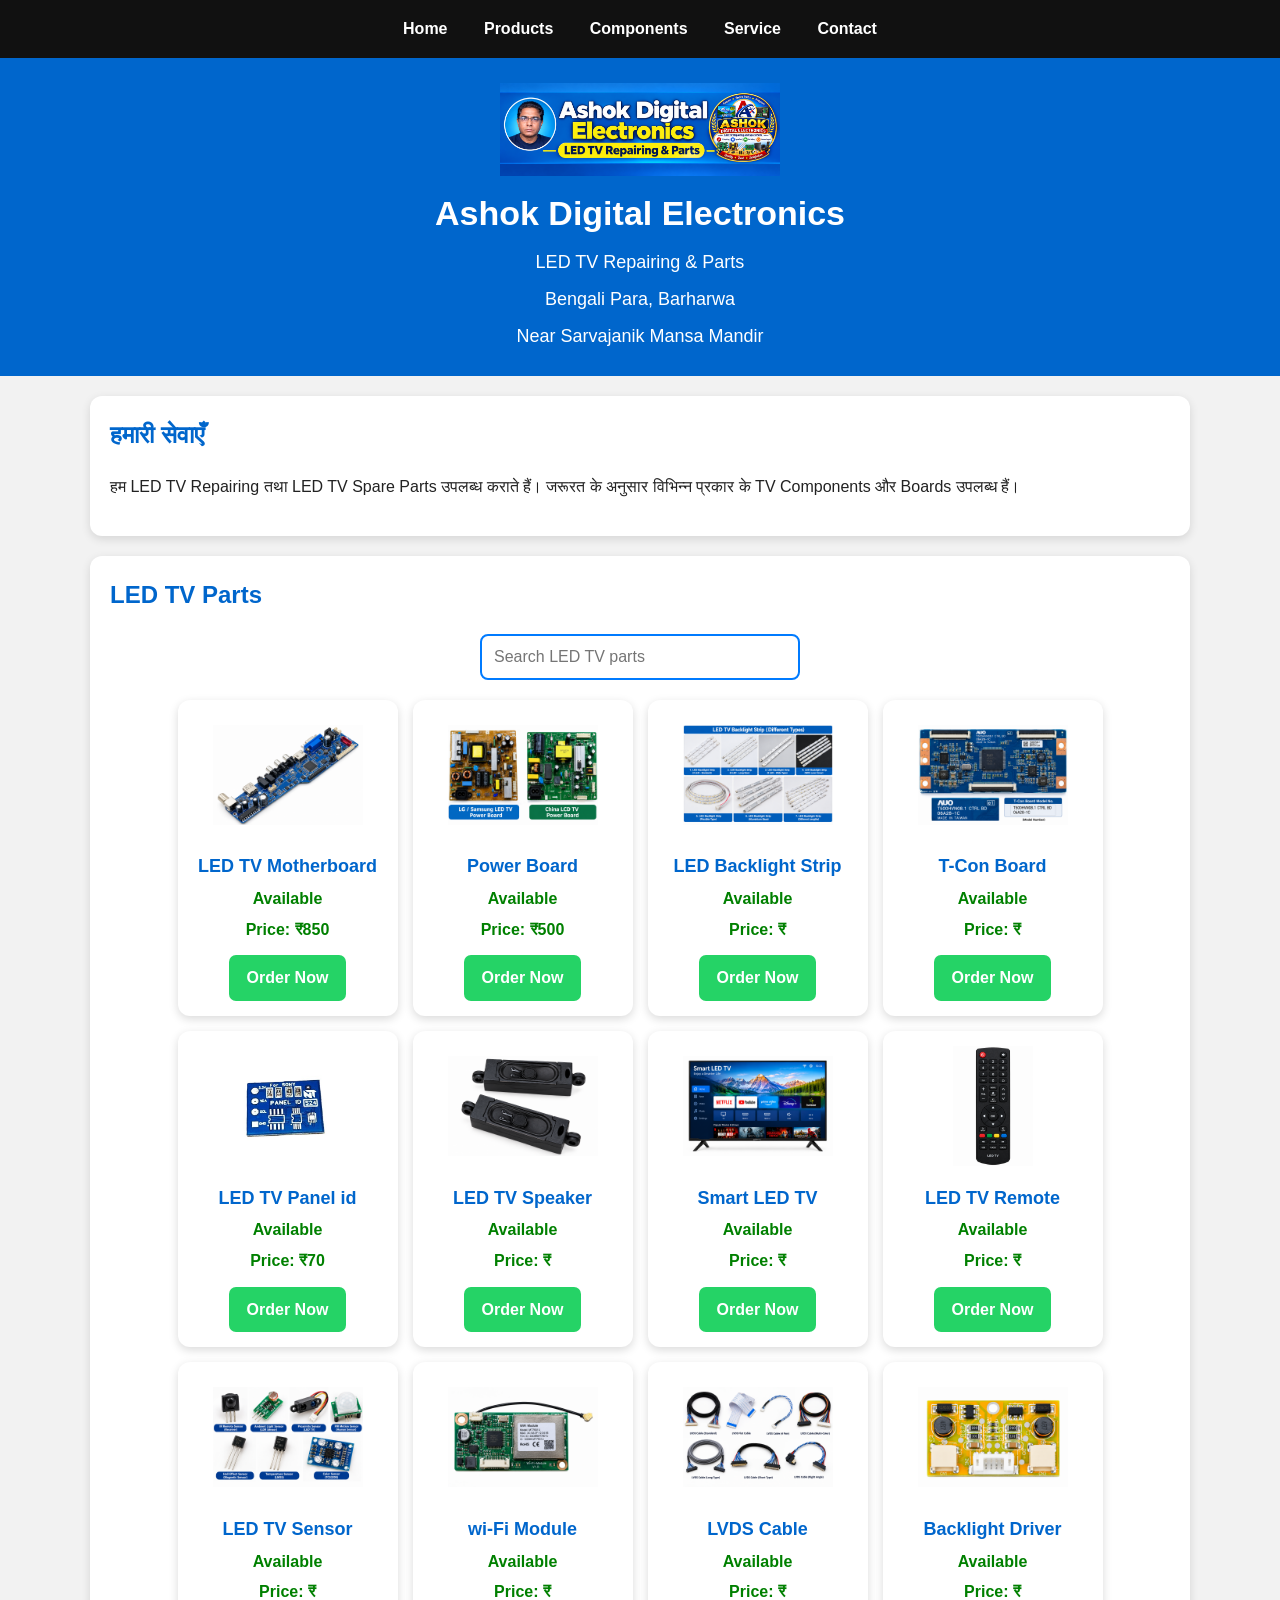
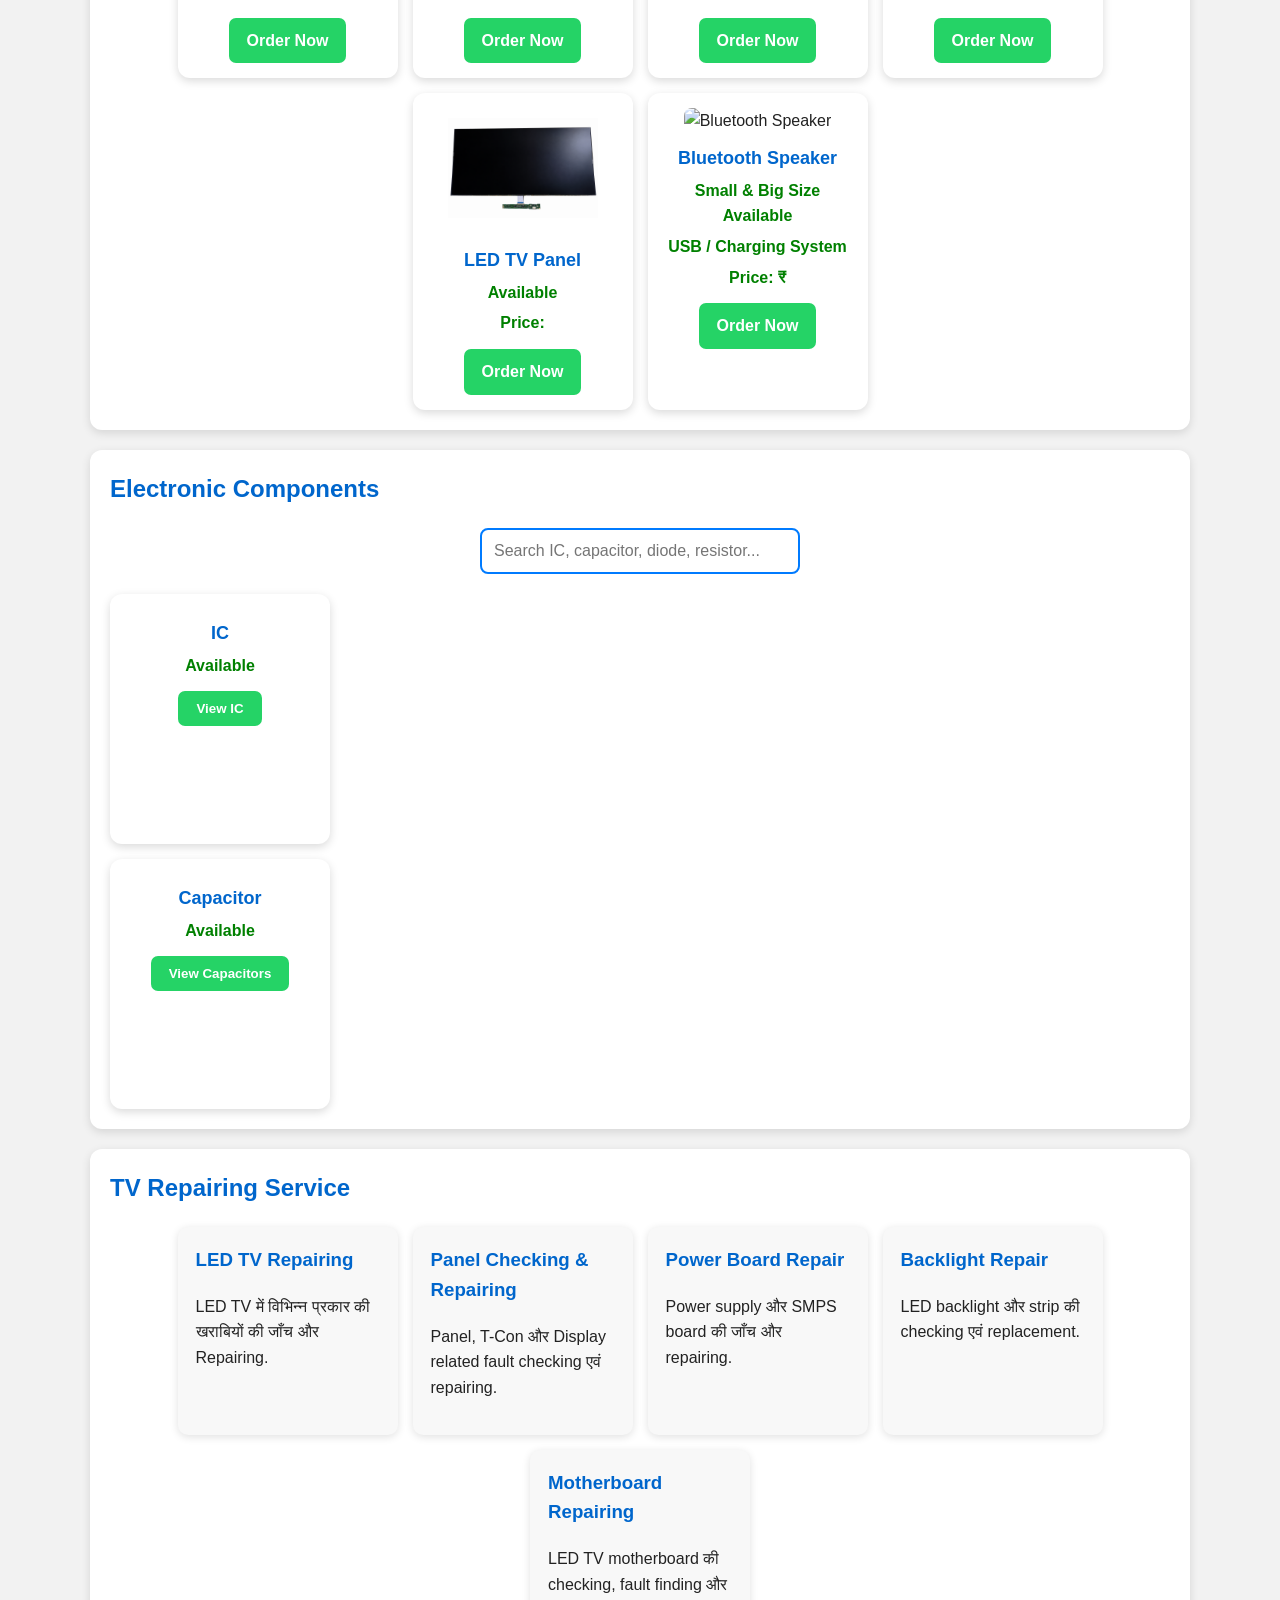
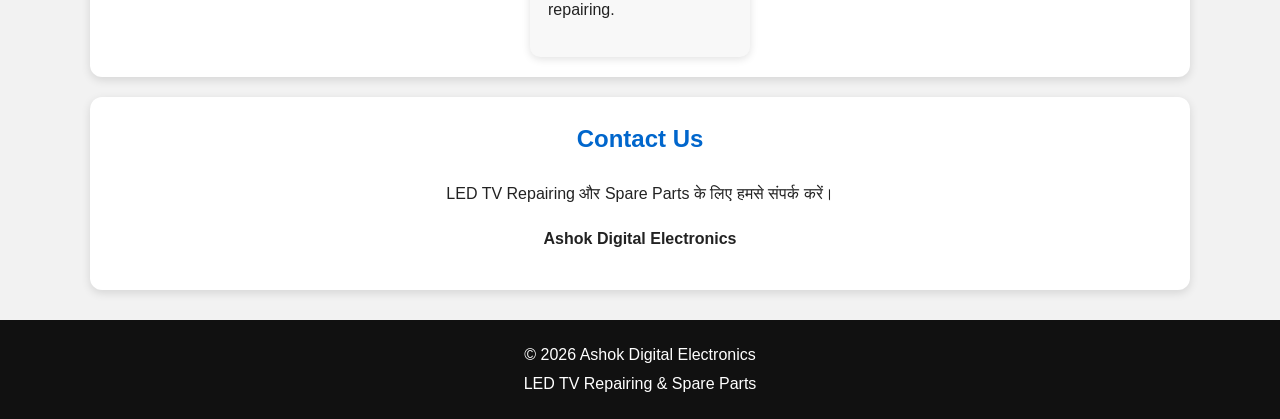
==== index.html @ 1f02cad1 "Update index.html" ====
<!DOCTYPE html>
<html lang="hi">
<head>
<meta charset="UTF-8">
<meta name="viewport" content="width=device-width, initial-scale=1.0">

<title>Ashok Digital Electronics – LED TV Repairing & Parts | Bengali Para, Barharwa</title>
<meta name="description" content="Ashok Digital Electronics – LED TV Repairing & Parts, Bengali Para, Barharwa, Near Sarvajanik Mansa Mandir. LED TV motherboard, power board, T-con board, LED panel, backlight and electronic components available.">
<meta name="robots" content="index, follow">
                                                             



  


<style>
* {
    box-sizing: border-box;
    scroll-behavior: smooth;
}

body {
    margin: 0;
    font-family: Arial, sans-serif;
    background: #f2f2f2;
    color: #222;
    line-height: 1.6;
}

/* TOP MENU */
.navbar {
    background: #111;
    padding: 12px 8px;
    text-align: center;
    position: sticky;
    top: 0;
    z-index: 1000;
}

.navbar a {
    display: inline-block;
    color: white;
    text-decoration: none;
    margin: 0 14px;
    padding: 4px 2px;
    font-size: 16px;
    font-weight: bold;
}

.navbar a:hover,
.navbar a:focus {
    color: #00e5ff;
}

/* HEADER */
.header {
    background: #0066cc;
    color: white;
    padding: 25px 15px;
    text-align: center;
}

.logo {
    width: 280px;
    max-width: 280%;
    height: auto;
    display: block;
    margin: 0 auto 10px;
}

.header h1 {
    margin: 0;
    font-size: 34px;
}

.header p {
    margin: 8px 0 0;
    font-size: 18px;
}

/* MAIN BOX */
.box {
    background: white;
    margin: 20px auto;
    padding: 20px;
    width: 94%;
    max-width: 1100px;
    border-radius: 12px;
    box-shadow: 0 3px 10px rgba(0,0,0,0.12);
}

.box h2 {
    color: #0066cc;
    margin-top: 0;
}

/* SEARCH */
.search-box {
    display: block;
    width: 320px;
    max-width: 100%;
    margin: 10px auto 20px;
    padding: 12px;
    font-size: 16px;
    border: 2px solid #007bff;
    border-radius: 8px;
    outline: none;
}

.search-box:focus {
    border-color: #00aaff;
    box-shadow: 0 0 5px rgba(0,123,255,0.25);
}

/* PRODUCT AREA */
.products {
    display: flex;
    flex-wrap: wrap;
    justify-content: center;
    align-items: stretch;
    gap: 15px;
    margin-top: 20px;
}

/* PRODUCT CARD */
.product-card {
    background: white;
    width: 220px;
    min-height: 250px;
    padding: 15px;
    border-radius: 12px;
    text-align: center;
    box-shadow: 0 3px 10px rgba(0,0,0,0.15);
    transition: transform 0.2s ease, box-shadow 0.2s ease;
}

.product-card:hover {
    transform: translateY(-5px);
    box-shadow: 0 6px 15px rgba(0,0,0,0.22);
}

.product-card img {
    width: 150px;
    height: 120px;
    max-width: 100%;
    object-fit: contain;
    border-radius: 8px;
}

.product-card h3 {
    font-size: 18px;
    margin: 10px 0 5px;
    color: #0066cc;
}

.product-card p {
    margin: 5px;
    color: green;
    font-weight: bold;
}

/* ORDER BUTTON */
.order-btn {
    display: inline-block;
    background: #25D366;
    color: white;
    text-decoration: none;
    padding: 10px 18px;
    border-radius: 7px;
    margin-top: 8px;
    font-weight: bold;
    border: none;
    cursor: pointer;
}

.order-btn:hover,
.order-btn:focus {
    background: #128C7E;
}

/* SERVICES */
.services {
    display: flex;
    flex-wrap: wrap;
    justify-content: center;
    align-items: stretch;
    gap: 15px;
}

.service-card {
    width: 220px;
    padding: 18px;
    background: #f8f8f8;
    border-radius: 10px;
    box-shadow: 0 2px 8px rgba(0,0,0,0.12);
}

.service-card h3 {
    color: #0066cc;
    margin-top: 0;
}

/* CONTACT */
.contact {
    text-align: center;
    line-height: 1.8;
}

.contact h2 {
    color: #0066cc;
}

/* FOOTER */
.footer {
    background: #111;
    color: white;
    text-align: center;
    padding: 18px;
    margin-top: 30px;
}

.footer p {
    margin: 4px 0;
}

/* MOBILE */
@media (max-width: 600px) {
    .navbar {
        padding: 10px 4px;
    }

    .navbar a {
        margin: 0 6px;
        font-size: 14px;
    }

    .header {
        padding: 22px 12px;
    }

    .logo {
        width: 100px;
    }

    .header h1 {
        font-size: 27px;
    }

    .header p {
        font-size: 16px;
    }

    .box {
        width: 94%;
        padding: 16px;
        margin: 15px auto;
    }

    .product-card,
    .service-card {
        width: 100%;
        max-width: 300px;
    }

    .search-box {
        width: 100%;
        font-size: 16px;
    }
}
  /* आपका पुराना CSS */
...

/* ORDER FORM */
#order-form {
    max-width: 500px;
    margin: 30px auto;
    padding: 25px;
    background: #ffffff;
    border-radius: 15px;
    box-shadow: 0 4px 15px rgba(0,0,0,0.15);
    box-sizing: border-box;
}

#order-form h2 {
    text-align: center;
    margin-bottom: 20px;
    color: #1677d2;
}

#order-form label {
    display: block;
    margin-top: 12px;
    margin-bottom: 5px;
    font-weight: bold;
}

#order-form input,
#order-form textarea {
    width: 100%;
    padding: 11px;
    border: 1px solid #ccc;
    border-radius: 7px;
    box-sizing: border-box;
    font-size: 15px;
}

#order-form textarea {
    min-height: 90px;
    resize: vertical;
}

#order-form button {
    padding: 11px 18px;
    margin-top: 18px;
    border: none;
    border-radius: 7px;
    cursor: pointer;
    font-size: 15px;
}

#order-form button:first-of-type {
    background: #25D366;
    color: white;
}

#order-form button:last-of-type {
    background: #ddd;
    color: #222;
    margin-left: 8px;
}


</style>
</head>

<body>

<!-- MENU -->
<nav class="navbar" aria-label="Main navigation">
    <a href="#home">Home</a>
    <a href="#products">Products</a>
    <a href="#components">Components</a>
    <a href="#service">Service</a>
    <a href="#contact">Contact</a>
</nav>

<!-- HEADER -->
<header class="header" id="home">
    <img class="logo" src="header-logo.jpg" alt="Ashok Digital Electronics Logo" width="120" height="120">
    <h1>Ashok Digital Electronics</h1>
<p>LED TV Repairing & Parts</p>
<p>Bengali Para, Barharwa</p>
<p>Near Sarvajanik Mansa Mandir</p>

    
</header>

<!-- INTRODUCTION -->
<section class="box">
    <h2>हमारी सेवाएँ</h2>
    <p>
        हम LED TV Repairing तथा LED TV Spare Parts उपलब्ध कराते हैं।
        जरूरत के अनुसार विभिन्न प्रकार के TV Components और Boards उपलब्ध हैं।
    </p>
</section>

<!-- PRODUCTS -->
<section class="box" id="products">
    <h2>LED TV Parts</h2>

    <input
        type="search"
        id="product-search"
        class="search-box"
        placeholder="Search LED TV parts"
        aria-label="Search LED TV parts"
        oninput="searchProducts()"
    >

    <div class="products">

        <div class="product-card">
            <a href="motherboard.jpg" target="_blank">
<img src="motherboard.jpg" alt="LED TV Motherboard" loading="lazy" width="150" height="120">
</a>
            <h3>LED TV Motherboard</h3>
            <p>Available</p>
            <p>Price: ₹850</p>
            <a class="order-btn" href="https://wa.me/7739778039" onclick="return orderProduct('LED TV Motherboard')">Order Now</a>
        </div>

        <div class="product-card">
            <a href="Power Board.jpg" target="_blank">
            <img src="Power Board.jpg" alt="Power Board" loading="lazy" width="150" height="120">
                </a>
            <h3>Power Board</h3>
            <p>Available</p>
            <p>Price: ₹500</p>
            <a class="order-btn" href="https://wa.me/7739778039" onclick="return orderProduct('Power Board')">Order Now</a>
        </div>

       <div class="product-card">
    <img src="Backlight strip.jpg"
         alt="LED Backlight Strip"
         loading="lazy"
         width="150"
         height="120"
         class="product-image"
         onclick="openImage(this.src)">

    <h3>LED Backlight Strip</h3>
    <p>Available</p>
    <p>Price: ₹</p>
    <a class="order-btn" href="https://wa.me/7739778039" onclick="return orderProduct('LED Backlight Strip')">Order Now</a>
</div>

        <div class="product-card">
            <a href="T-Con board.jpg" target="_blank">
            <img src="T-Con board.jpg" alt="T-Con Board" loading="lazy" width="150" height="120">
                </a>
            <h3>T-Con Board</h3>
            <p>Available</p>
            <p>Price: ₹</p>
            <a class="order-btn" href="https://wa.me/7739778039" onclick="return orderProduct('T-Con Board')">Order Now</a>
        </div>

        <div class="product-card">
            <a href="panel id.jpg" target="_blank">
<img src="panel id.jpg" alt="LED TV Panel id" loading="lazy" width="150" height="120">
</a>
            <h3>LED TV Panel id</h3>
            <p>Available</p>
            <p>Price: ₹70</p>
            <a class="order-btn" href="https://wa.me/7739778039" onclick="return orderProduct('LED TV Panel id')">Order Now</a>
        </div>
        <div class="product-card">
            <img src="led tv speaker.png" alt="LED TV Speaker" loading="lazy" width="150" height="120" onclick="openImage(this.src)" style="cursor:pointer;">
            <h3>LED TV Speaker</h3>
            <p>Available</p>
            <p>Price: ₹</p>
            <a class="order-btn" href="https://wa.me/7739778039" onclick="return orderProduct('LED TV Speaker')">Order Now</a>
        </div>
           <!-- Speaker box खत्म -->

        <div class="product-card">
            <img src="smart led tv.jpg"
                 alt="Smart LED TV"
                 loading="lazy"
                 width="150"
                 height="120"
                 onclick="openImage(this.src)"
                 style="cursor:pointer;">

            <h3>Smart LED TV</h3>
            <p>Available</p>
            <p>Price: ₹</p>
            <a class="order-btn"
               href="https://wa.me/7739778039"
               onclick="return orderProduct('Smart LED TV')">Order Now</a>
        </div>
        <div class="product-card">
            <img src="remote.jpg" onclick="openImage(this.src)">
            <h3>LED TV Remote</h3>
            <p>Available</p>
            <p>Price: ₹</p>
            <a class="order-btn" href="https://wa.me/7739778039" onclick="return orderProduct('LED TV Remote')">Order Now</a>
        </div>

        <div class="product-card">
            <img src="LED TV Sensor.jpg" onclick="openImage(this.src)">
            <h3>LED TV Sensor</h3>
            <p>Available</p>
            <p>Price: ₹</p>
            <a class="order-btn" href="https://wa.me/7739778039" onclick="return orderProduct('LED TV Sensor')">Order Now</a>
        </div>

        <div class="product-card">
            <a href="wi-fi module.jpg" target="_blank">
            <img src="wi-fi module.jpg" alt="Wi-Fi Module" loading="lazy" width="150" height="120">
                </a>
            <h3>wi-Fi Module</h3>
            <p>Available</p>
            <p>Price: ₹</p>
            <a class="order-btn" href="https://wa.me/7739778039" onclick="return orderProduct('Wi-Fi Module')">Order Now</a>
        </div>

        <div class="product-card">
            <img src="LVDS Kable.jpg" onclick="openImage(this.src)">
            <h3>LVDS Cable</h3>
            <p>Available</p>
            <p>Price: ₹</p>
            <a class="order-btn" href="https://wa.me/7739778039" onclick="return orderProduct('LVDS Cable')">Order Now</a>
        </div>
        <div class="product-card">
            <img src="backlight driver.jpg" onclick="openImage(this.src)">
            <h3>Backlight Driver</h3>
            <p>Available</p>
            <p>Price: ₹</p>
            <a class="order-btn" href="https://wa.me/7739778039" onclick="return orderProduct('Backlight Driver')">Order Now</a>
        </div>
        <!-- LED TV Panel -->
<div class="product-card">
  <a href="panel.jpg" target="_blank">
    <img src="LED TV Panel.jpg" onclick="openImage(this.src)">
  </a>

  <h3>LED TV Panel</h3>
  <p>Available</p>
  <p>Price: </p>

  <a class="order-btn"
   href="https://wa.me/7739778039"
   onclick="return orderProduct('LED TV Panel')">
    Order Now
</a>   
</div>
      
<!-- Bluetooth Speaker -->
<div class="product-card">
    <img src="bluetooth speaker.jpg"
         alt="Bluetooth Speaker"
         loading="lazy"
         width="150"
         height="120">

    <h3>Bluetooth Speaker</h3>
    <p>Small & Big Size Available</p>
    <p>USB / Charging System</p>
    <p>Price: ₹</p>

    <a class="order-btn"
       href="https://wa.me/7739778039"
       onclick="return orderProduct('Bluetooth Speaker')">
        Order Now
    </a>
</div>


    </div>
</section>

<!-- COMPONENTS -->
<section class="box" id="components">
    <h2>Electronic Components</h2>

    <input
        type="search"
        id="component-search"
        class="search-box"
        placeholder="Search IC, capacitor, diode, resistor..."
        aria-label="Search electronic components"
        oninput="searchComponents()"
    >

<!-- IC COMPONENT -->
<div class="component-products">

    <div class="product-card component-card">
        <h3>IC</h3>
        <p>Available</p>
        <button class="order-btn" type="button" onclick="showICs()">
            View IC
        </button>
    </div>

</div>


<!-- IC PRODUCTS -->
<div id="ic-products" class="products" style="display:none;">

    <div class="product-card">
        <img src="ic1.jpg" alt="IC 1">
        <h3>IC 1</h3>
        <p>Available</p>
        <p>Price ₹ --</p>
        <a class="order-btn"
           href="https://wa.me/7739778039"
           onclick="return orderProduct('IC 1')">
           Order Now
        </a>
    </div>

    <div class="product-card">
        <img src="ic2.jpg" alt="IC 2">
        <h3>IC 2</h3>
        <p>Available</p>
        <p>Price ₹ --</p>
        <a class="order-btn"
           href="https://wa.me/7739778039"
           onclick="return orderProduct('IC 2')">
           Order Now
        </a>
    </div>

    <div class="product-card">
        <img src="ic3.jpg" alt="IC 3">
        <h3>IC 3</h3>
        <p>Available</p>
        <p>Price ₹ --</p>
        <a class="order-btn"
           href="https://wa.me/7739778039"
           onclick="return orderProduct('IC 3')">
           Order Now
        </a>
    </div>

    <div class="product-card">
        <img src="ic4.jpg" alt="IC 4">
        <h3>IC 4</h3>
        <p>Available</p>
        <p>Price ₹ --</p>
        <a class="order-btn"
           href="https://wa.me/7739778039"
           onclick="return orderProduct('IC 4')">
           Order Now
        </a>
    </div>

    <div class="product-card">
        <img src="ic5.jpg" alt="IC 5">
        <h3>IC 5</h3>
        <p>Available</p>
        <p>Price ₹ --</p>
        <a class="order-btn"
           href="https://wa.me/7739778039"
           onclick="return orderProduct('IC 5')">
           Order Now
        </a>
    </div>

    <div class="product-card">
        <img src="ic6.jpg" alt="IC 6">
        <h3>IC 6</h3>
        <p>Available</p>
        <p>Price ₹ --</p>
        <a class="order-btn"
           href="https://wa.me/7739778039"
           onclick="return orderProduct('IC 6')">
           Order Now
        </a>
    </div>

    <div class="product-card">
        <img src="ic7.jpg" alt="IC 7">
        <h3>IC 7</h3>
        <p>Available</p>
        <p>Price ₹ --</p>
        <a class="order-btn"
           href="https://wa.me/7739778039"
           onclick="return orderProduct('IC 7')">
           Order Now
        </a>
    </div>

    <div class="product-card">
        <img src="ic8.jpg" alt="IC 8">
        <h3>IC 8</h3>
        <p>Available</p>
        <p>Price ₹ --</p>
        <a class="order-btn"
           href="https://wa.me/7739778039"
           onclick="return orderProduct('IC 8')">
           Order Now
        </a>
    </div>

    <div class="product-card">
        <img src="ic9.jpg" alt="IC 9">
        <h3>IC 9</h3>
        <p>Available</p>
        <p>Price ₹ --</p>
        <a class="order-btn"
           href="https://wa.me/7739778039"
           onclick="return orderProduct('IC 9')">
           Order Now
        </a>
    </div>

    <div class="product-card">
        <img src="ic10.jpg" alt="IC 10">
        <h3>IC 10</h3>
        <p>Available</p>
        <p>Price ₹ --</p>
        <a class="order-btn"
           href="https://wa.me/7739778039"
           onclick="return orderProduct('IC 10')">
           Order Now
        </a>
    </div>

    <div class="product-card">
        <img src="ic11.jpg" alt="IC 11">
        <h3>IC 11</h3>
        <p>Available</p>
        <p>Price ₹ --</p>
        <a class="order-btn"
           href="https://wa.me/7739778039"
           onclick="return orderProduct('IC 11')">
           Order Now
        </a>
    </div>

    <div class="product-card">
        <img src="ic12.jpg" alt="IC 12">
        <h3>IC 12</h3>
        <p>Available</p>
        <p>Price ₹ --</p>
        <a class="order-btn"
           href="https://wa.me/7739778039"
           onclick="return orderProduct('IC 12')">
           Order Now
        </a>
    </div>

</div>


<script>
function showICs() {
    var icProducts = document.getElementById("ic-products");

    if (icProducts.style.display === "none") {
        icProducts.style.display = "grid";
    } else {
        icProducts.style.display = "none";
    }
}
</script>

<!-- CAPACITOR COMPONENT -->
<div class="component-products" style="margin-top: 15px;">


    <div class="product-card component-card">
        <h3>Capacitor</h3>
        <p>Available</p>
        <button class="order-btn" type="button" onclick="showCapacitors()">
            View Capacitors
        </button>
    </div>

</div>


<!-- CAPACITOR PRODUCTS -->
<div id="capacitor-products" class="products" style="display:none;">

    <div class="product-card">
        <img src="capacitor1.jpg" alt="Capacitor 1">
        <h3>Capacitor 1</h3>
        <p>Available</p>
        <p>Price ₹ --</p>
        <a class="order-btn"
           href="https://wa.me/7739778039"
           onclick="return orderProduct('Capacitor 1')">
           Order Now
        </a>
    </div>

    <div class="product-card">
        <img src="capacitor2.jpg" alt="Capacitor 2">
        <h3>Capacitor 2</h3>
        <p>Available</p>
        <p>Price ₹ --</p>
        <a class="order-btn"
           href="https://wa.me/7739778039"
           onclick="return orderProduct('Capacitor 2')">
           Order Now
        </a>
    </div>

    <div class="product-card">
        <img src="capacitor3.jpg" alt="Capacitor 3">
        <h3>Capacitor 3</h3>
        <p>Available</p>
        <p>Price ₹ --</p>
        <a class="order-btn"
           href="https://wa.me/7739778039"
           onclick="return orderProduct('Capacitor 3')">
           Order Now
        </a>
    </div>

    <div class="product-card">
        <img src="capacitor4.jpg" alt="Capacitor 4">
        <h3>Capacitor 4</h3>
        <p>Available</p>
        <p>Price ₹ --</p>
        <a class="order-btn"
           href="https://wa.me/7739778039"
           onclick="return orderProduct('Capacitor 4')">
           Order Now
        </a>
    </div>

    <div class="product-card">
        <img src="capacitor5.jpg" alt="Capacitor 5">
        <h3>Capacitor 5</h3>
        <p>Available</p>
        <p>Price ₹ --</p>
        <a class="order-btn"
           href="https://wa.me/7739778039"
           onclick="return orderProduct('Capacitor 5')">
           Order Now
        </a>
    </div>

    <div class="product-card">
        <img src="capacitor6.jpg" alt="Capacitor 6">
        <h3>Capacitor 6</h3>
        <p>Available</p>
        <p>Price ₹ --</p>
        <a class="order-btn"
           href="https://wa.me/7739778039"
           onclick="return orderProduct('Capacitor 6')">
           Order Now
        </a>
    </div>

    <div class="product-card">
        <img src="capacitor7.jpg" alt="Capacitor 7">
        <h3>Capacitor 7</h3>
        <p>Available</p>
        <p>Price ₹ --</p>
        <a class="order-btn"
           href="https://wa.me/7739778039"
           onclick="return orderProduct('Capacitor 7')">
           Order Now
        </a>
    </div>

</div>


<script>
function showCapacitors() {
    var capacitorProducts = document.getElementById("capacitor-products");

    if (capacitorProducts.style.display === "none") {
        capacitorProducts.style.display = "grid";
    } else {
        capacitorProducts.style.display = "none";
    }
}
</script>
   

       

        

    </div>
</section>

<!-- SERVICE -->
<section class="box" id="service">
    <h2>TV Repairing Service</h2>

    <div class="services">

        <div class="service-card">
            <h3>LED TV Repairing</h3>
            <p>LED TV में विभिन्न प्रकार की खराबियों की जाँच और Repairing.</p>
        </div>

        <div class="service-card">
    <h3>Panel Checking & Repairing</h3>
    <p>Panel, T-Con और Display related fault checking एवं repairing.</p>
</div>
            
            
        

        <div class="service-card">
            <h3>Power Board Repair</h3>
            <p>Power supply और SMPS board की जाँच और repairing.</p>
        </div>

        <div class="service-card">
            <h3>Backlight Repair</h3>
            <p>LED backlight और strip की checking एवं replacement.</p>
        </div>
        <div class="service-card">
            <h3>Motherboard Repairing</h3>
            <p>LED TV motherboard की checking, fault finding और repairing.</p>
        </div>
    </div>
</section>

<!-- CONTACT -->
<section class="box contact" id="contact">
    <h2>Contact Us</h2>

    <p>
        LED TV Repairing और Spare Parts के लिए हमसे संपर्क करें।
    </p>

    <p>
        <b>Ashok Digital Electronics</b>
    </p>
</section>

<!-- FOOTER -->
<footer class="footer">
    <p>© 2026 Ashok Digital Electronics</p>
    <p>LED TV Repairing &amp; Spare Parts</p>
</footer>

<script>
/* PRODUCT SEARCH */
function searchProducts() {
    const input = document.getElementById("product-search").value.trim().toLowerCase();
    const products = document.querySelectorAll("#products .product-card");

    products.forEach(function(product) {
        const text = product.innerText.toLowerCase();
        product.style.display = text.includes(input) ? "block" : "none";
    });
}

/* COMPONENT SEARCH */
function searchComponents() {
    const input = document.getElementById("component-search").value.trim().toLowerCase();
    const products = document.querySelectorAll("#components .component-card");

    products.forEach(function(product) {
        const text = product.innerText.toLowerCase();
        product.style.display = text.includes(input) ? "block" : "none";
    });
}
  /* ORDER FUNCTION */
function orderProduct(productName) {
    const form = document.getElementById("order-form");
    const productInput = document.getElementById("order-product");

    productInput.value = productName;
    form.style.display = "block";

    form.scrollIntoView({ behavior: "smooth", block: "center" });

    return false;
}

function submitOrder() {
    const product = document.getElementById("order-product").value;
    const name = document.getElementById("order-name").value.trim();
    const mobile = document.getElementById("order-mobile").value.trim();
    const address = document.getElementById("order-address").value.trim();
    const pin = document.getElementById("order-pin").value.trim();
    const quantity = document.getElementById("order-quantity").value.trim();

    if (!name || !mobile || !address || !pin || !quantity) {
        alert("कृपया सभी जानकारी भरें।");
        return false;
    }

    const phone = "7739778039";

    const message =
        "Hello Ashok Digital Electronics,\n\n" +
        "NEW ORDER\n\n" +
        "Product: " + product + "\n" +
        "Name: " + name + "\n" +
        "Mobile: " + mobile + "\n" +
        "Address: " + address + "\n" +
        "PIN Code: " + pin + "\n" +
        "Quantity: " + quantity;

    const whatsappUrl =
        "https://wa.me/" + phone + "?text=" + encodeURIComponent(message);

    window.location.href = whatsappUrl;

    return false;
}

function closeOrderForm() {
    document.getElementById("order-form").style.display = "none";
}
    
  function openImage(src) {
    window.open(src, "_blank");
}
</script>
<!-- ORDER FORM -->
<div id="order-form" style="display:none;">

    <h2>Place Your Order</h2>

    <label>Product</label>
    <input type="text" id="order-product" readonly>

    <label>Name</label>
    <input type="text" id="order-name" placeholder="Enter your name">

    <label>Mobile Number</label>
    <input type="tel" id="order-mobile" placeholder="Enter mobile number">

    <label>Full Address</label>
    <textarea id="order-address" placeholder="Enter your full address"></textarea>

    <label>PIN Code</label>
    <input type="text" id="order-pin" placeholder="Enter PIN Code">

    <label>Quantity</label>
    <input type="number" id="order-quantity" value="1" min="1">

    <button type="button" onclick="submitOrder()">Submit Order</button>

    <button type="button" onclick="closeOrderForm()">Cancel</button>

</div>
</body>
</html>
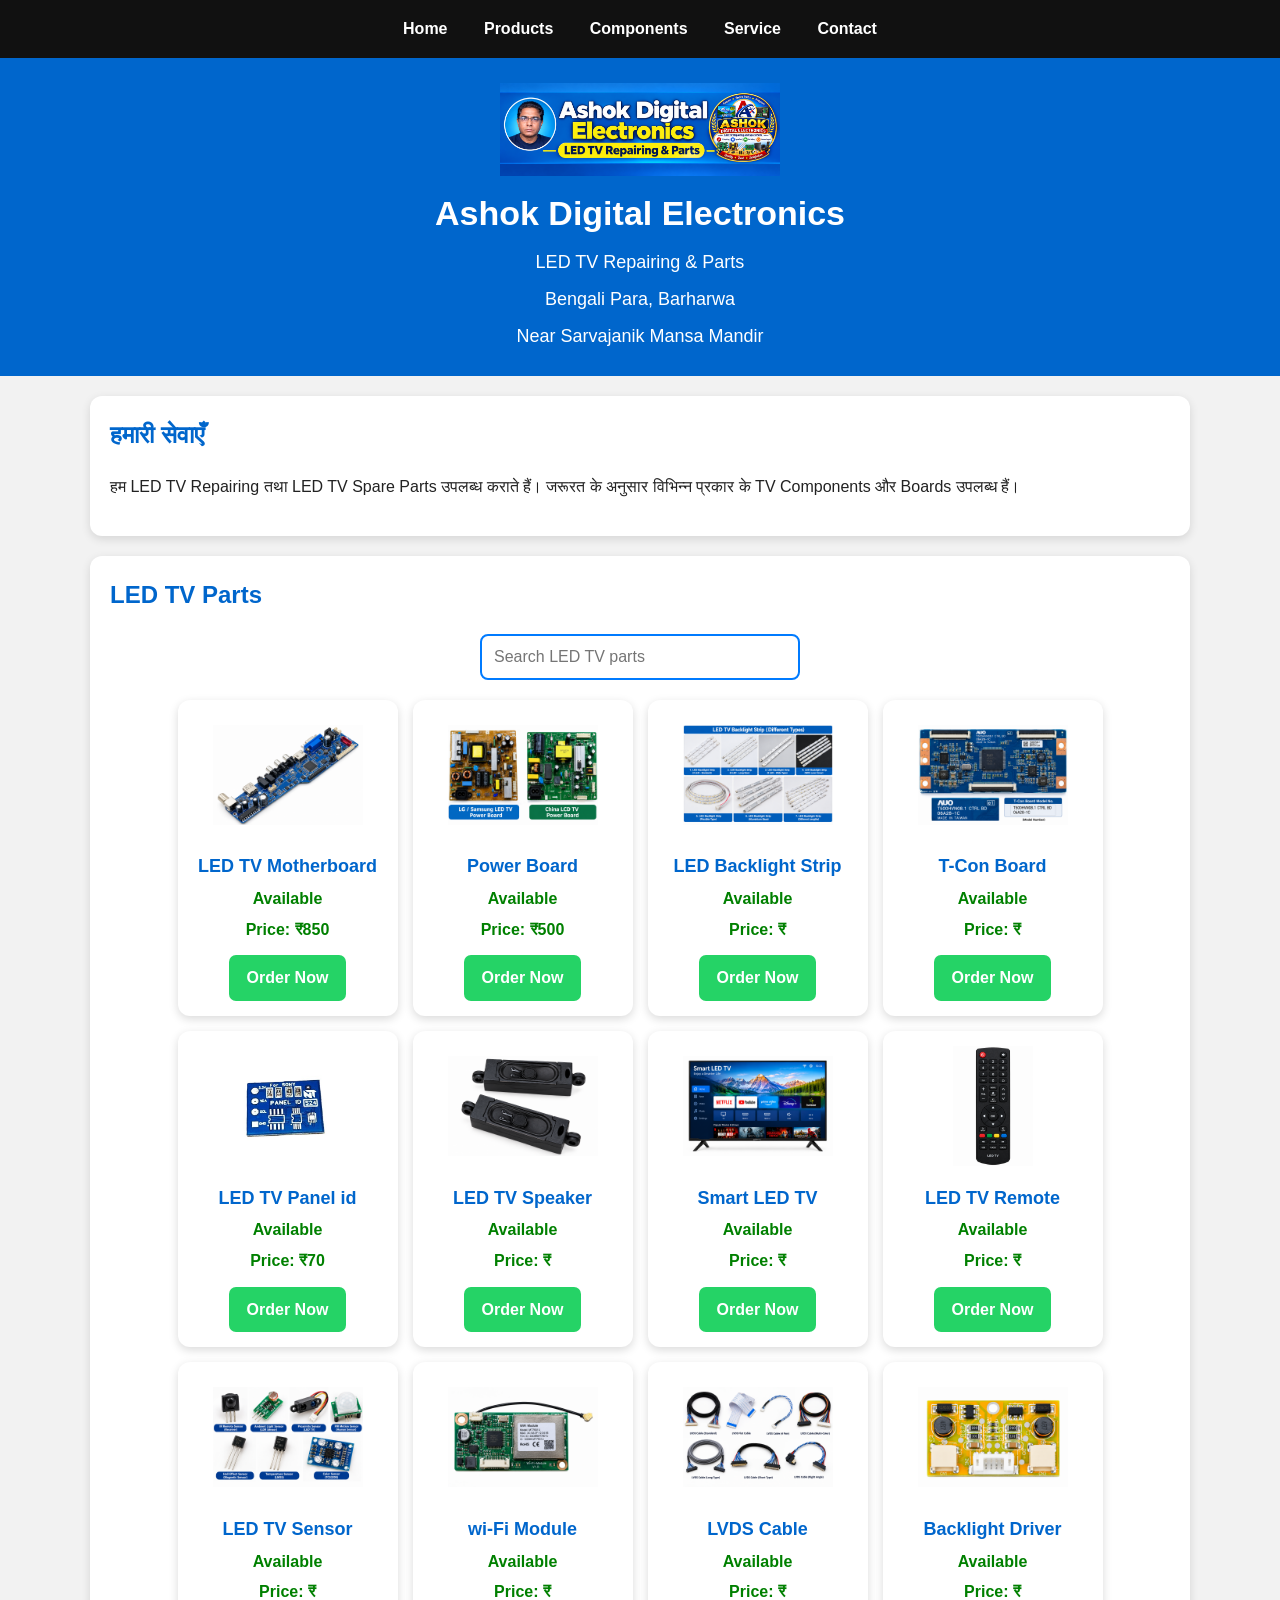
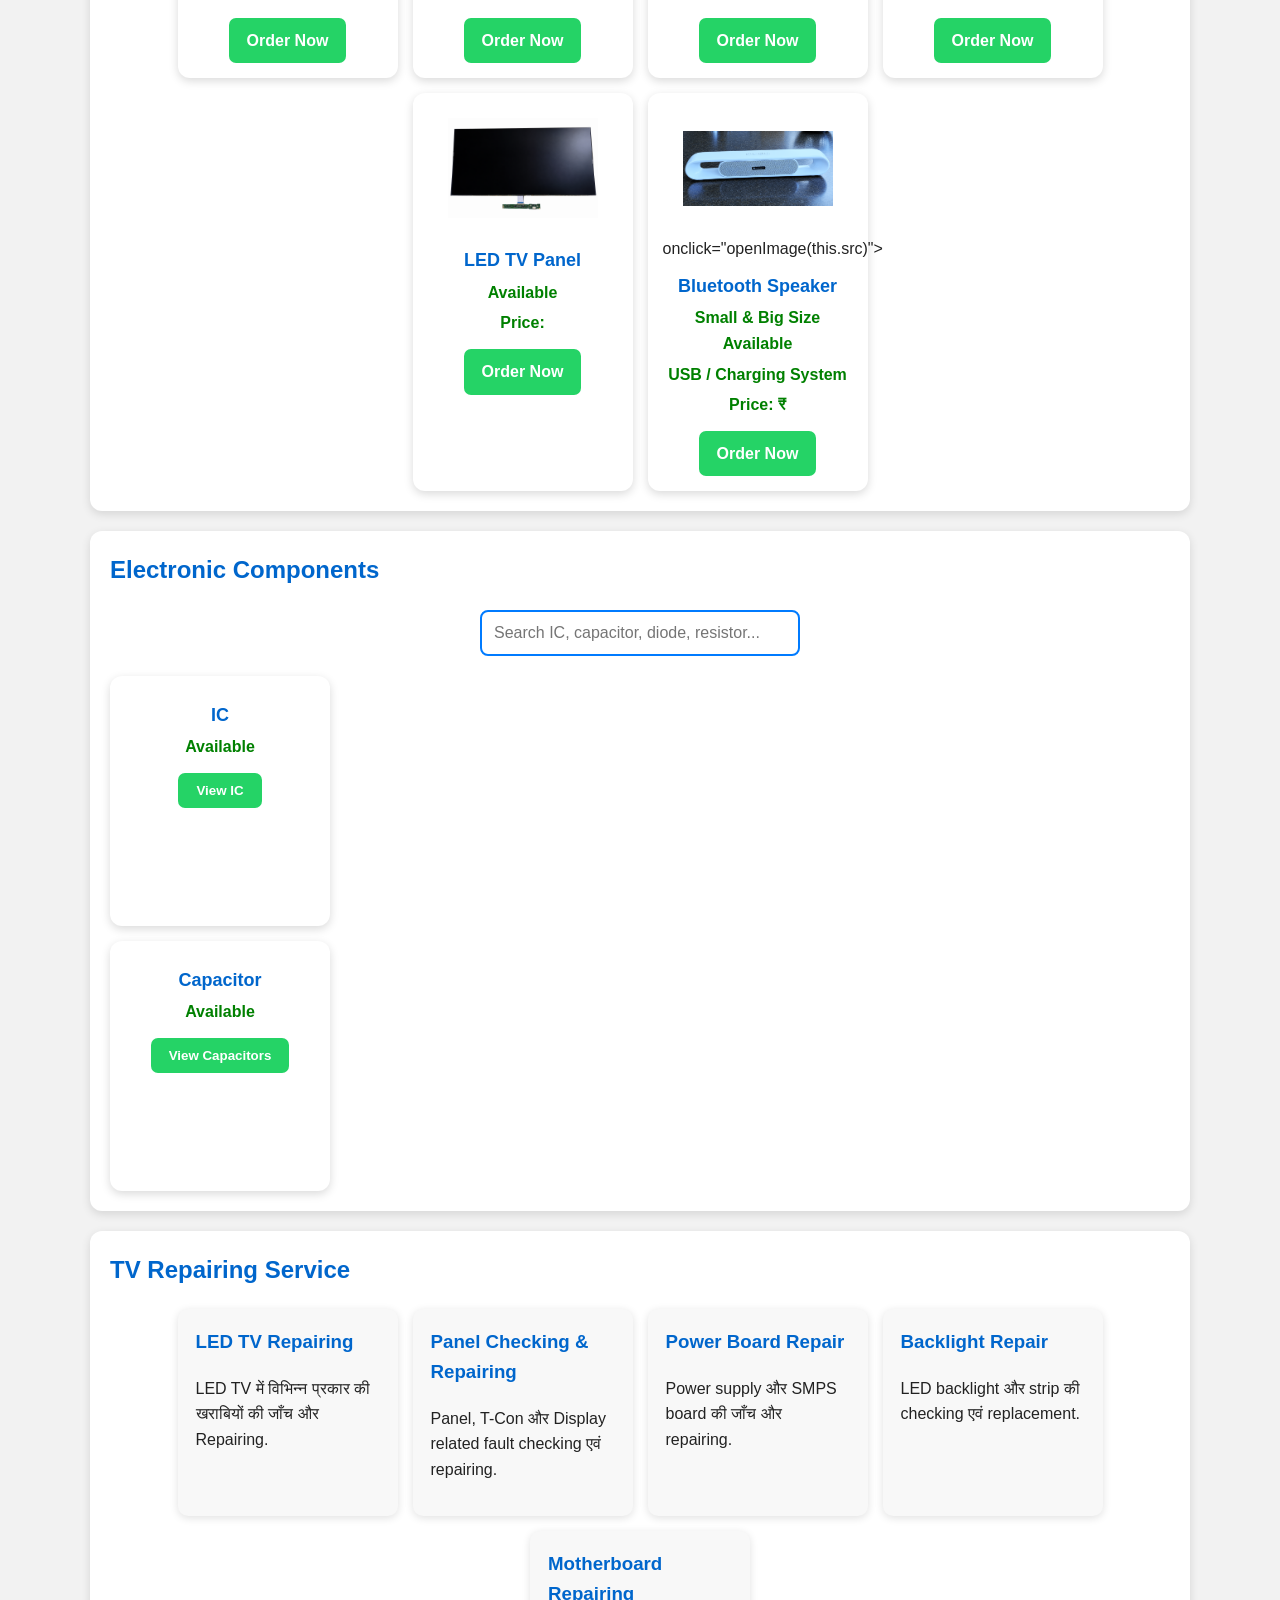
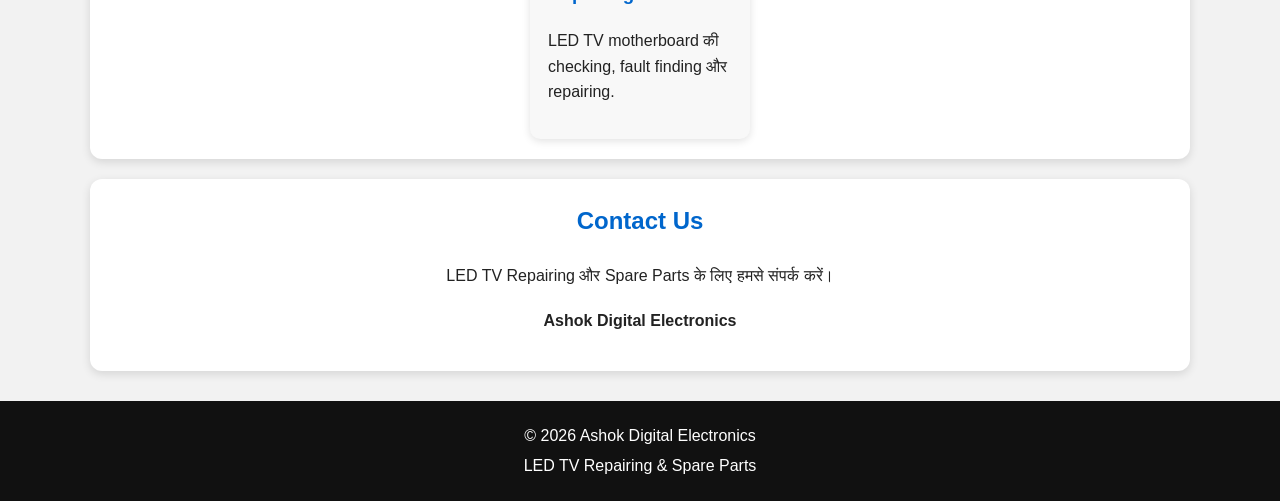
==== commit df571e68: "Update index.html" ====
--- a/index.html
+++ b/index.html
@@ -518,12 +518,12 @@
       
 <!-- Bluetooth Speaker -->
 <div class="product-card">
-    <img src="bluetooth speaker.jpg"
+    <img src="bluetooth speaker.png"
          alt="Bluetooth Speaker"
          loading="lazy"
          width="150"
          height="120">
-
+        onclick="openImage(this.src)">
     <h3>Bluetooth Speaker</h3>
     <p>Small & Big Size Available</p>
     <p>USB / Charging System</p>
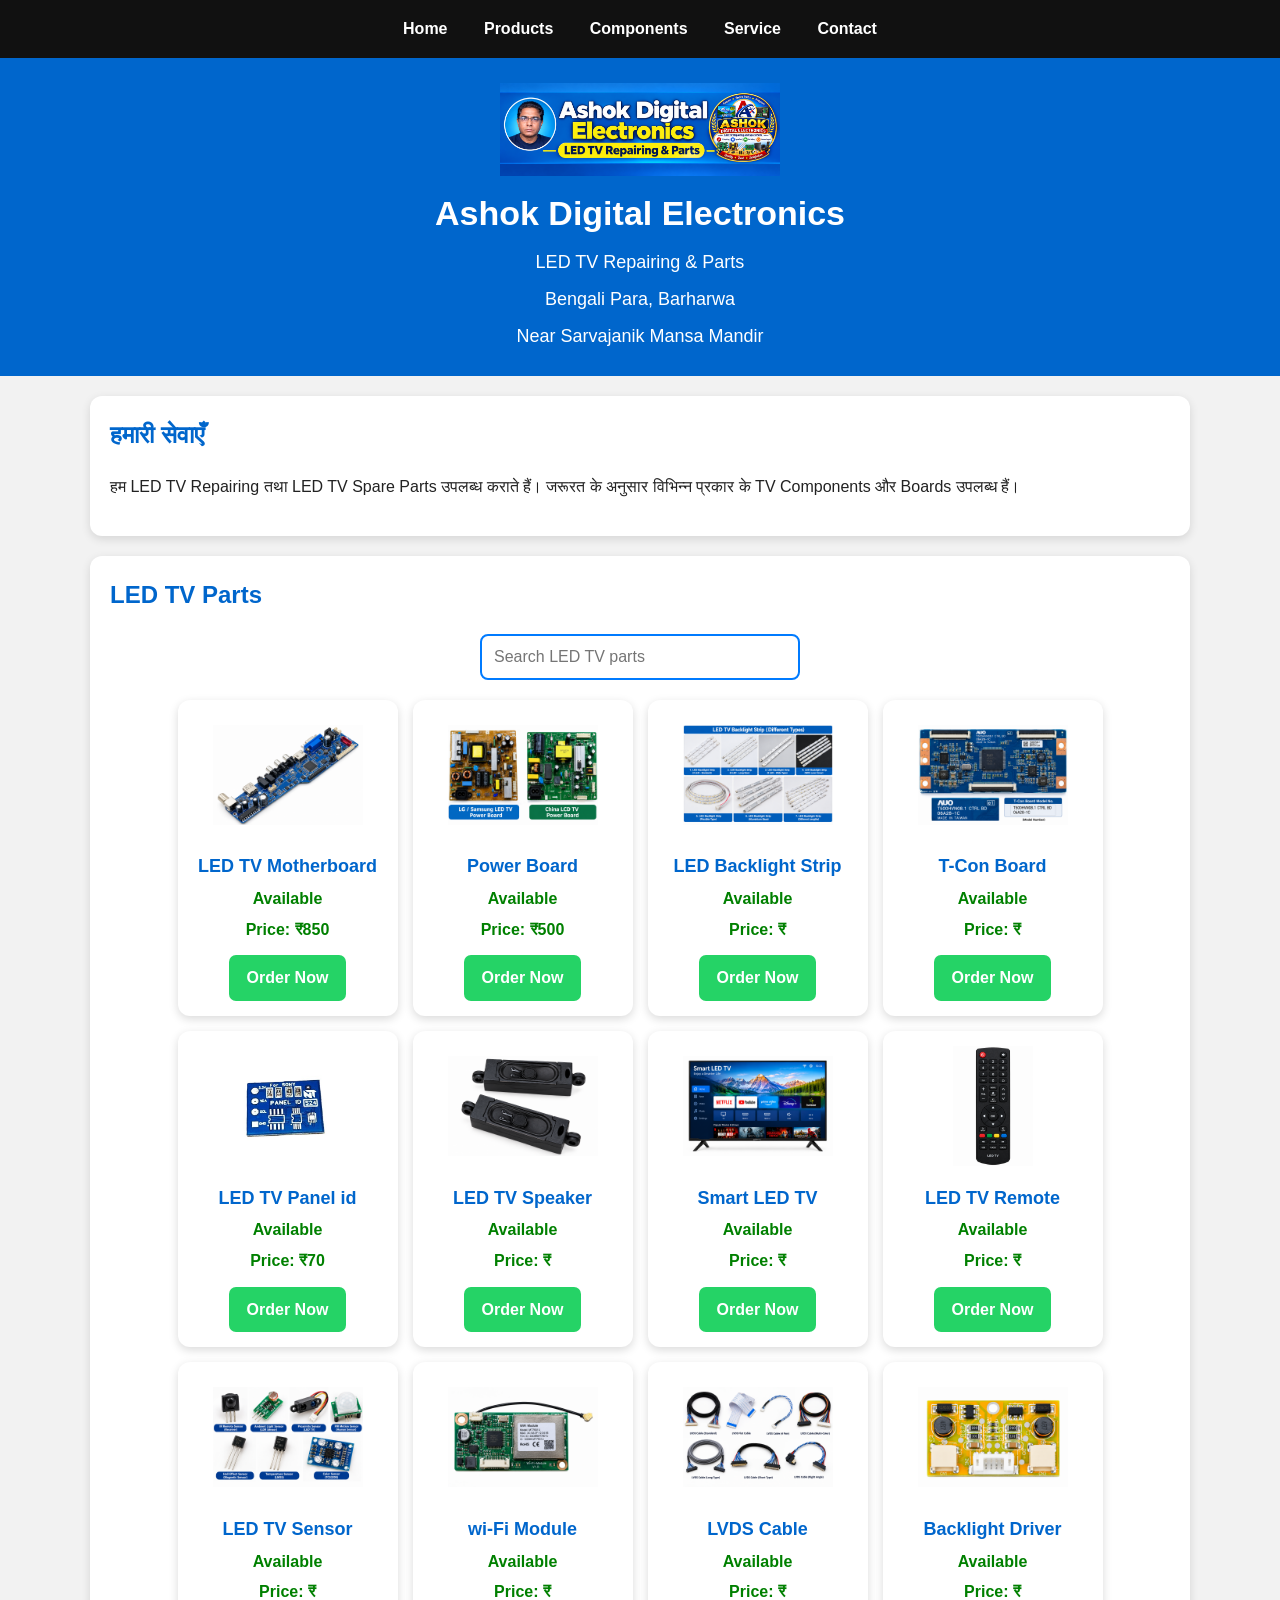
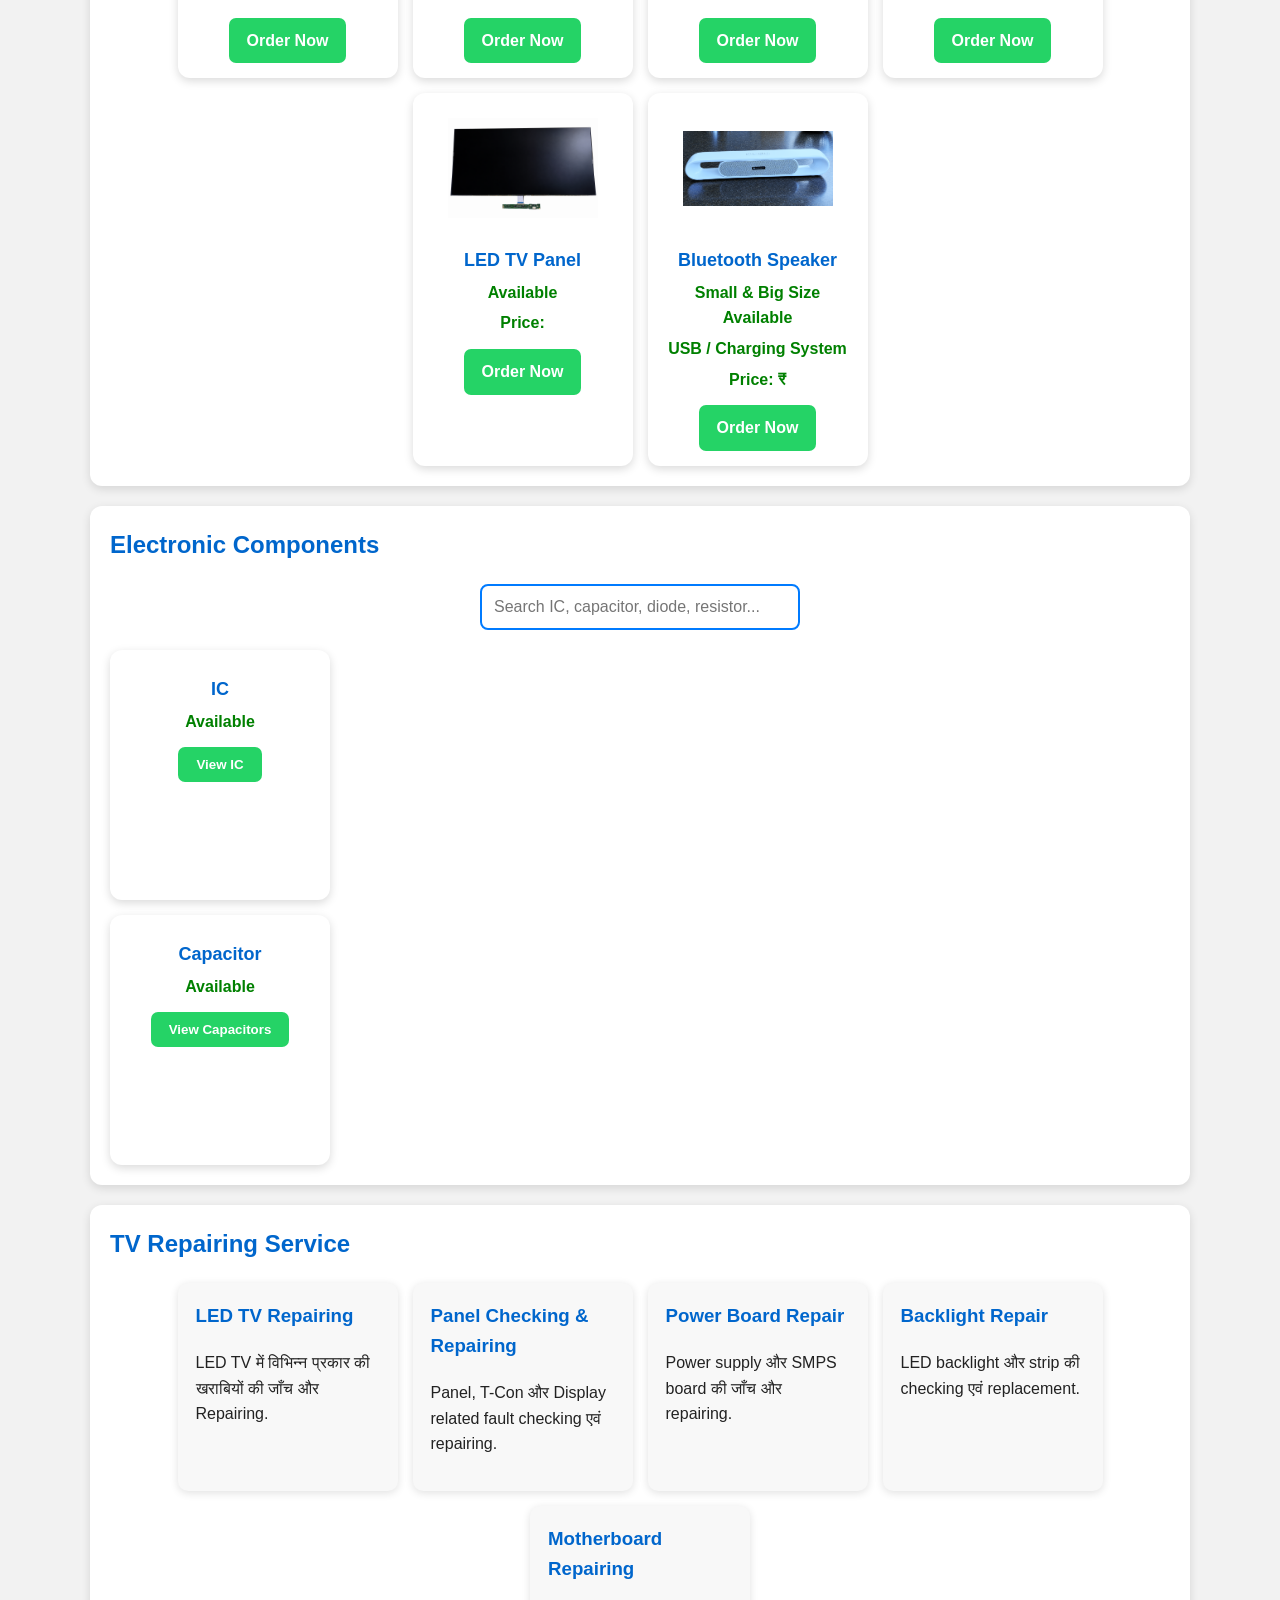
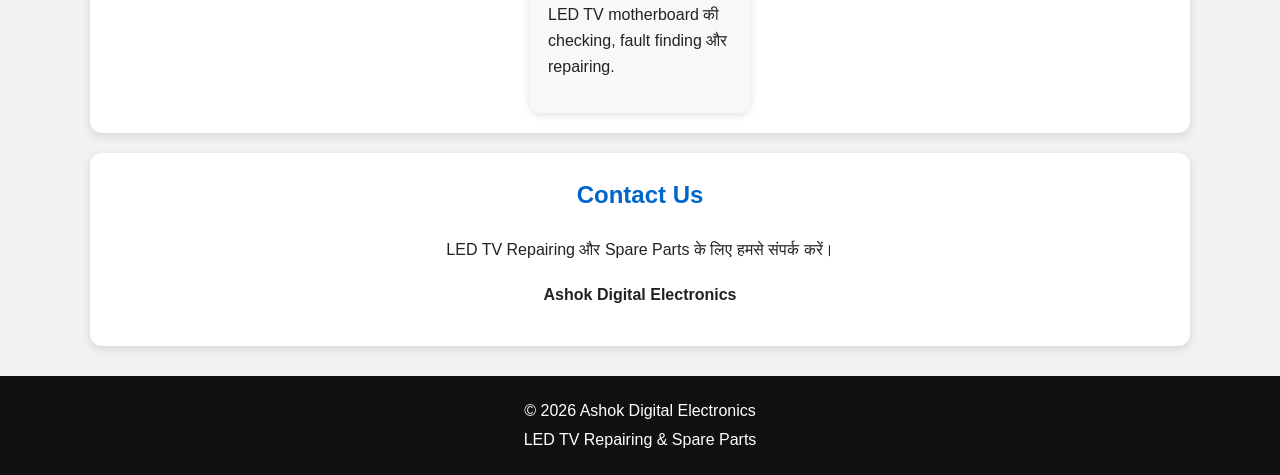
==== commit 8fdd8a27: "Update index.html" ====
--- a/index.html
+++ b/index.html
@@ -520,10 +520,11 @@
 <div class="product-card">
     <img src="bluetooth speaker.png"
          alt="Bluetooth Speaker"
+         class="product-image"
          loading="lazy"
          width="150"
-         height="120">
-        onclick="openImage(this.src)">
+         height="120"
+         onclick="openImage(this.src)">
     <h3>Bluetooth Speaker</h3>
     <p>Small & Big Size Available</p>
     <p>USB / Charging System</p>
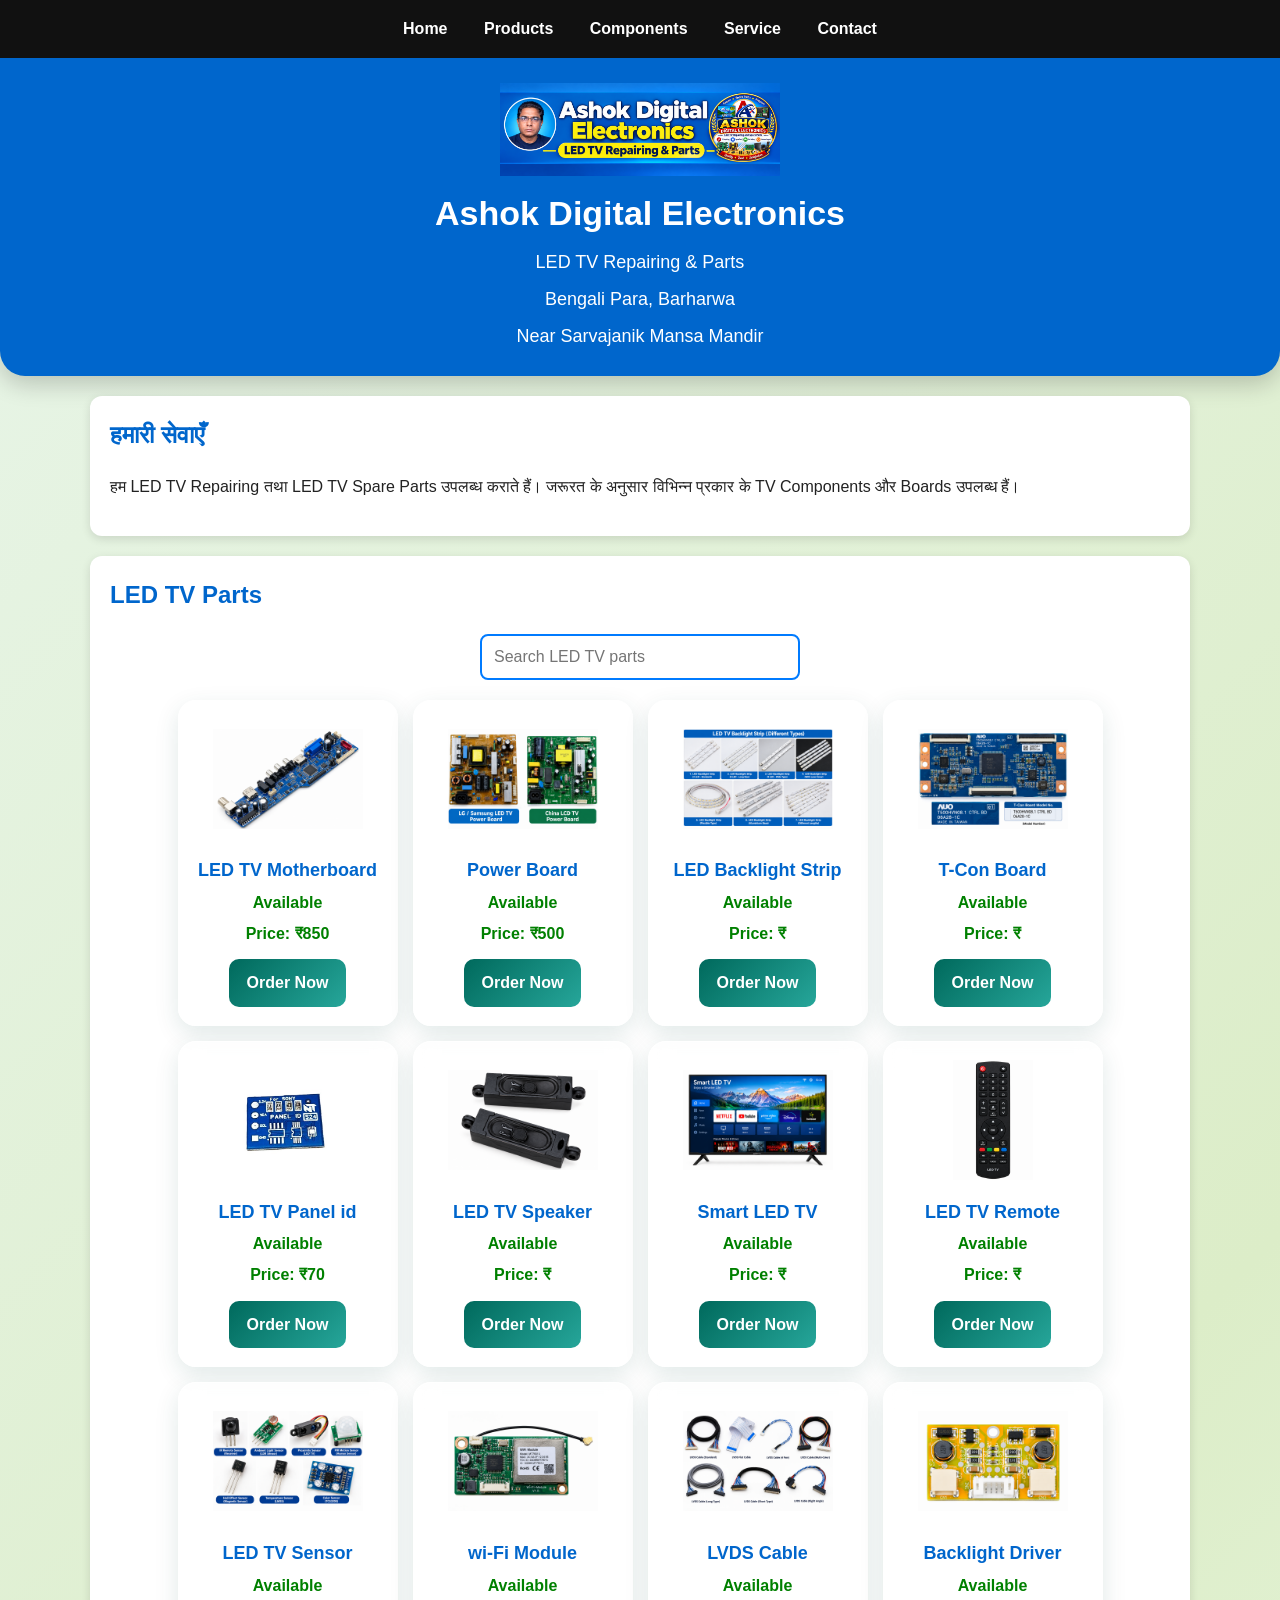
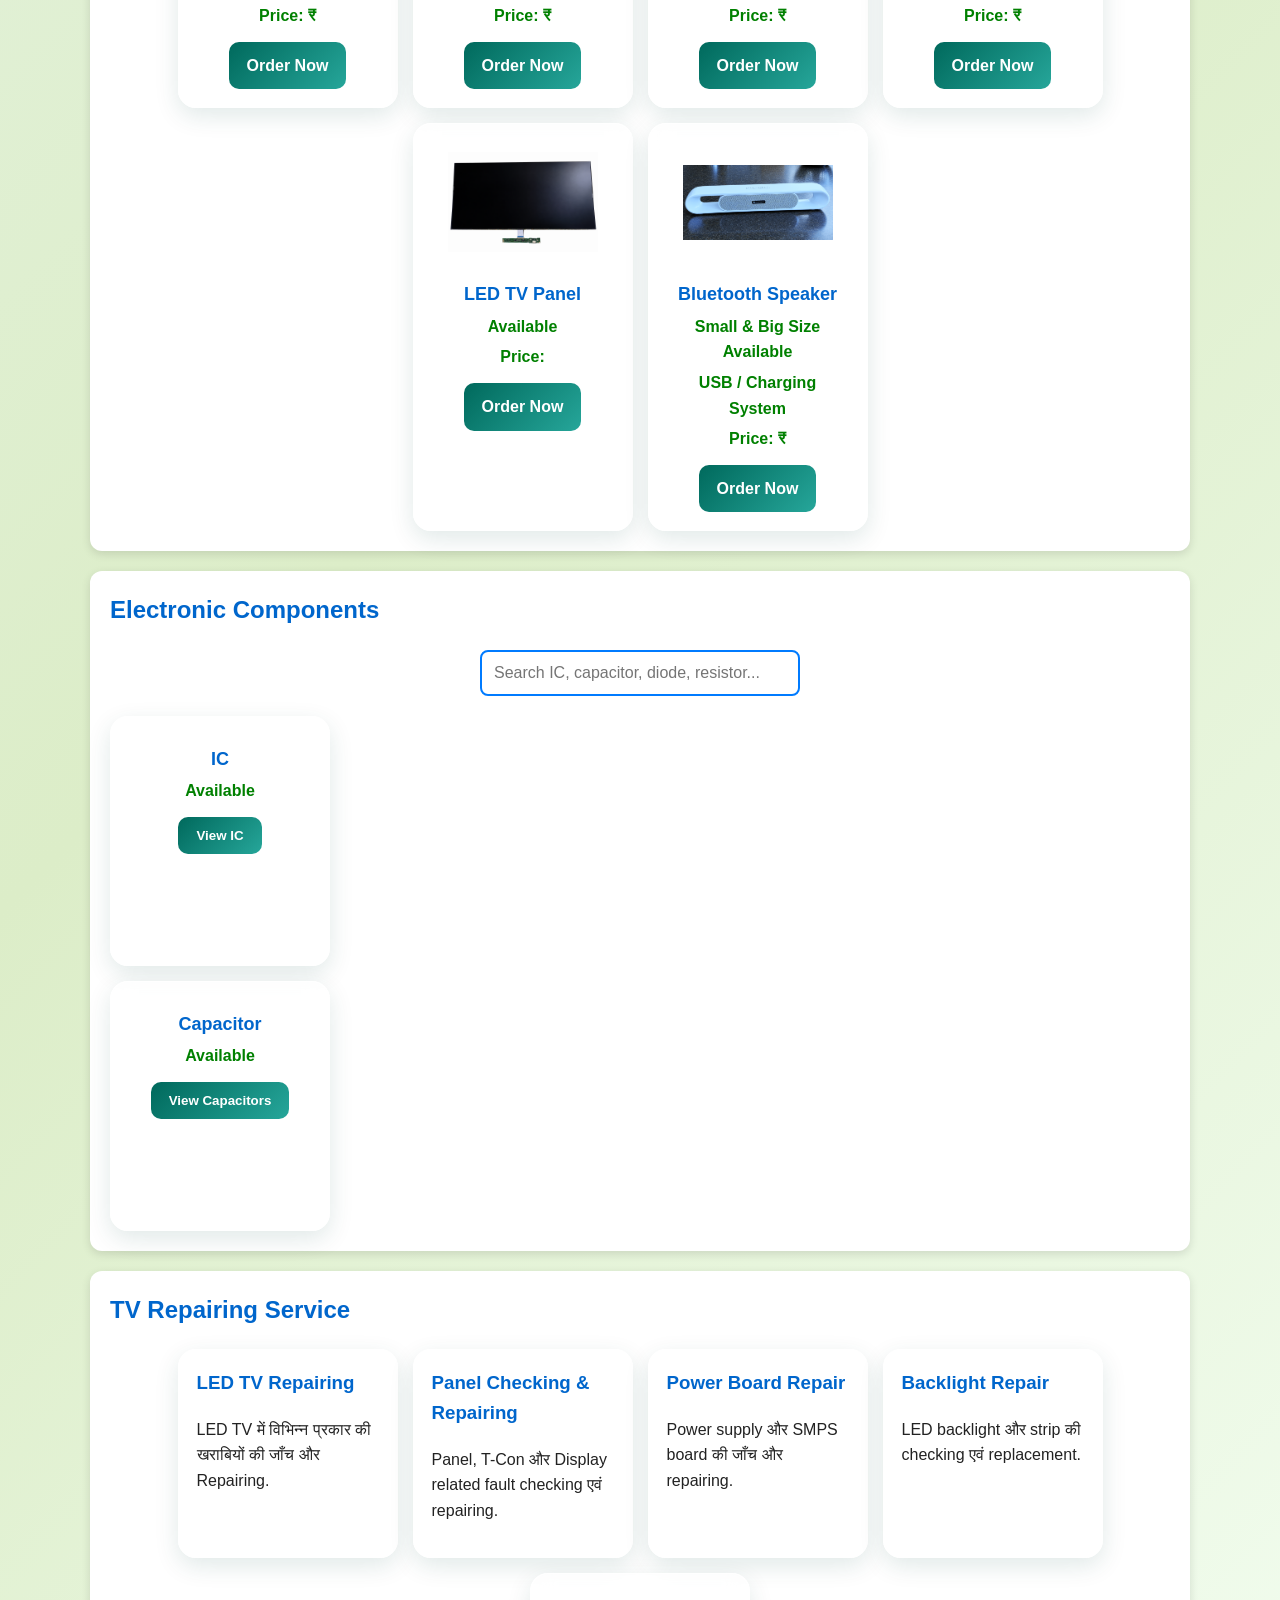
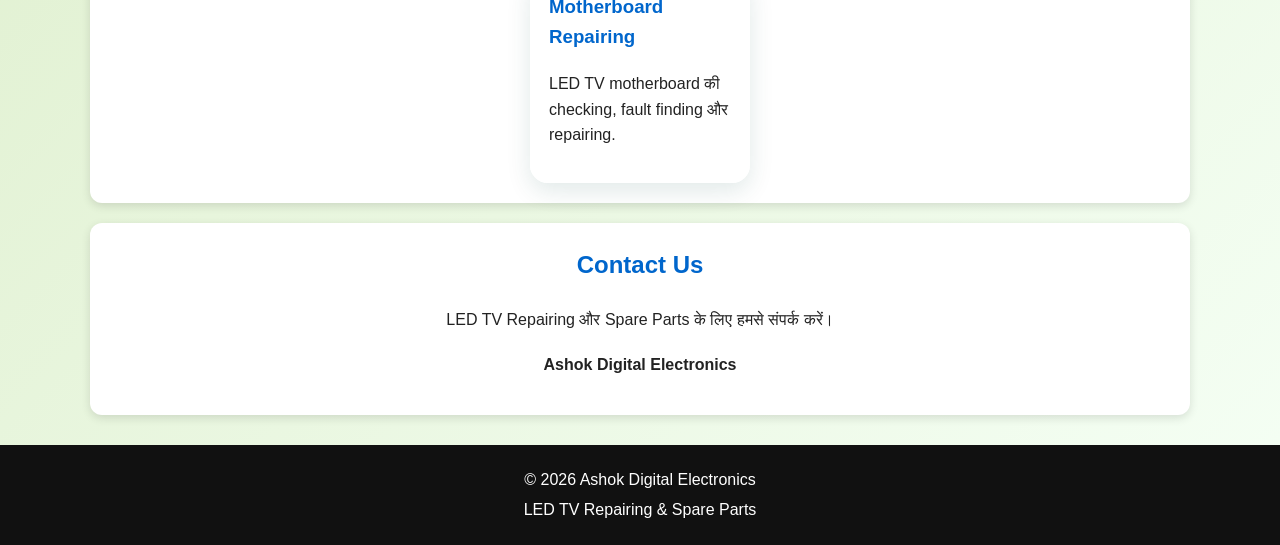
==== commit e08bb9ca: "Update index.html" ====
--- a/index.html
+++ b/index.html
@@ -7,7 +7,7 @@
 <title>Ashok Digital Electronics – LED TV Repairing & Parts | Bengali Para, Barharwa</title>
 <meta name="description" content="Ashok Digital Electronics – LED TV Repairing & Parts, Bengali Para, Barharwa, Near Sarvajanik Mansa Mandir. LED TV motherboard, power board, T-con board, LED panel, backlight and electronic components available.">
 <meta name="robots" content="index, follow">
-                                                             
+<link rel="icon" type="image/jpeg" href="favicon.jpg">                                                             
 
 
 
@@ -330,7 +330,81 @@
     margin-left: 8px;
 }
 
-
+/* ===== Glassmorphism UI Design ===== */
+
+body {
+    background: linear-gradient(135deg, #e8f5e9, #dcedc8, #f5fff5);
+}
+
+header {
+    background: linear-gradient(135deg, #004d40, #00897b);
+    color: white;
+    padding: 30px 20px;
+    border-radius: 0 0 25px 25px;
+    box-shadow: 0 8px 25px rgba(0, 0, 0, 0.2);
+}
+
+.product-card,
+.service-card {
+    background: rgba(255, 255, 255, 0.65);
+    backdrop-filter: blur(12px);
+    -webkit-backdrop-filter: blur(12px);
+    border: 1px solid rgba(255, 255, 255, 0.8);
+    border-radius: 18px;
+    box-shadow: 0 8px 25px rgba(0, 77, 64, 0.12);
+    padding: 18px;
+    transition: transform 0.3s ease, box-shadow 0.3s ease;
+}
+
+.product-card:hover,
+.service-card:hover {
+    transform: translateY(-5px);
+    box-shadow: 0 14px 30px rgba(0, 77, 64, 0.2);
+}
+
+button,
+.order-btn {
+    background: linear-gradient(135deg, #00695c, #26a69a);
+    color: white;
+    border: none;
+    border-radius: 10px;
+    padding: 11px 18px;
+    cursor: pointer;
+    font-weight: bold;
+}
+
+button:hover,
+.order-btn:hover {
+    background: #004d40;
+}
+
+nav {
+    background: rgba(0, 77, 64, 0.95);
+    backdrop-filter: blur(10px);
+    -webkit-backdrop-filter: blur(10px);
+}
+
+input,
+textarea,
+select {
+    border: 1px solid #b2dfdb;
+    border-radius: 8px;
+    padding: 10px;
+}
+
+@media (max-width: 600px) {
+    .product-card,
+    .service-card {
+        padding: 12px;
+        border-radius: 14px;
+    }
+
+    header {
+        padding: 22px 12px;
+    }
+}
+
+/* ===== End Glassmorphism UI ===== */
 </style>
 </head>
 
@@ -943,8 +1017,7 @@
 
     return false;
 }
-
-function submitOrder() {
+ async function submitOrder() {
     const product = document.getElementById("order-product").value;
     const name = document.getElementById("order-name").value.trim();
     const mobile = document.getElementById("order-mobile").value.trim();
@@ -957,25 +1030,52 @@
         return false;
     }
 
-    const phone = "7739778039";
-
-    const message =
-        "Hello Ashok Digital Electronics,\n\n" +
-        "NEW ORDER\n\n" +
-        "Product: " + product + "\n" +
-        "Name: " + name + "\n" +
-        "Mobile: " + mobile + "\n" +
-        "Address: " + address + "\n" +
-        "PIN Code: " + pin + "\n" +
-        "Quantity: " + quantity;
-
-    const whatsappUrl =
-        "https://wa.me/" + phone + "?text=" + encodeURIComponent(message);
-
-    window.location.href = whatsappUrl;
+    try {
+        const ordersRef = window.firebaseRef(
+            window.firebaseDatabase,
+            "orders"
+        );
+
+        const newOrderRef = window.firebasePush(ordersRef);
+
+        await window.firebaseSet(newOrderRef, {
+            product: product,
+            name: name,
+            mobile: mobile,
+            address: address,
+            pin: pin,
+            quantity: quantity,
+            date: new Date().toLocaleString("en-IN")
+        });
+
+        const phone = "7739778039";
+
+        const message =
+            "Hello Ashok Digital Electronics,\n\n" +
+            "NEW ORDER\n\n" +
+            "Product: " + product + "\n" +
+            "Name: " + name + "\n" +
+            "Mobile: " + mobile + "\n" +
+            "Address: " + address + "\n" +
+            "PIN Code: " + pin + "\n" +
+            "Quantity: " + quantity;
+
+        const whatsappUrl =
+            "https://wa.me/" + phone +
+            "?text=" + encodeURIComponent(message);
+
+        alert("Order successfully submitted!");
+
+        window.location.href = whatsappUrl;
+
+    } catch (error) {
+        console.error("Firebase Error:", error);
+        alert("Order save नहीं हो पाया। कृपया दोबारा कोशिश करें।");
+    }
 
     return false;
 }
+
 
 function closeOrderForm() {
     document.getElementById("order-form").style.display = "none";
@@ -1013,5 +1113,38 @@
     <button type="button" onclick="closeOrderForm()">Cancel</button>
 
 </div>
+ <!-- Firebase -->
+<script type="module">
+  import { initializeApp } from "https://www.gstatic.com/firebasejs/12.19.0/firebase-app.js";
+
+  import {
+    getDatabase,
+    ref,
+    push,
+    set
+  } from "https://www.gstatic.com/firebasejs/12.19.0/firebase-database.js";
+
+
+  const firebaseConfig = {
+    apiKey: "AIzaSyC3EqhdFFhJmcxCtoMQ7Snz3QSBloGHp9Q",
+    authDomain: "ashok-digital-electronics.firebaseapp.com",
+    databaseURL: "https://ashok-digital-electronics-default-rtdb.asia-southeast1.firebasedatabase.app",
+    projectId: "ashok-digital-electronics",
+    storageBucket: "ashok-digital-electronics.firebasestorage.app",
+    messagingSenderId: "331985299248",
+    appId: "1:331985299248:web:14d174708479482bd44af5"
+  };
+
+
+  const app = initializeApp(firebaseConfig);
+  const database = getDatabase(app);
+
+
+  // दूसरे JavaScript function के लिए उपलब्ध कराना
+  window.firebaseDatabase = database;
+  window.firebaseRef = ref;
+  window.firebasePush = push;
+  window.firebaseSet = set;
+</script>
 </body>
 </html>
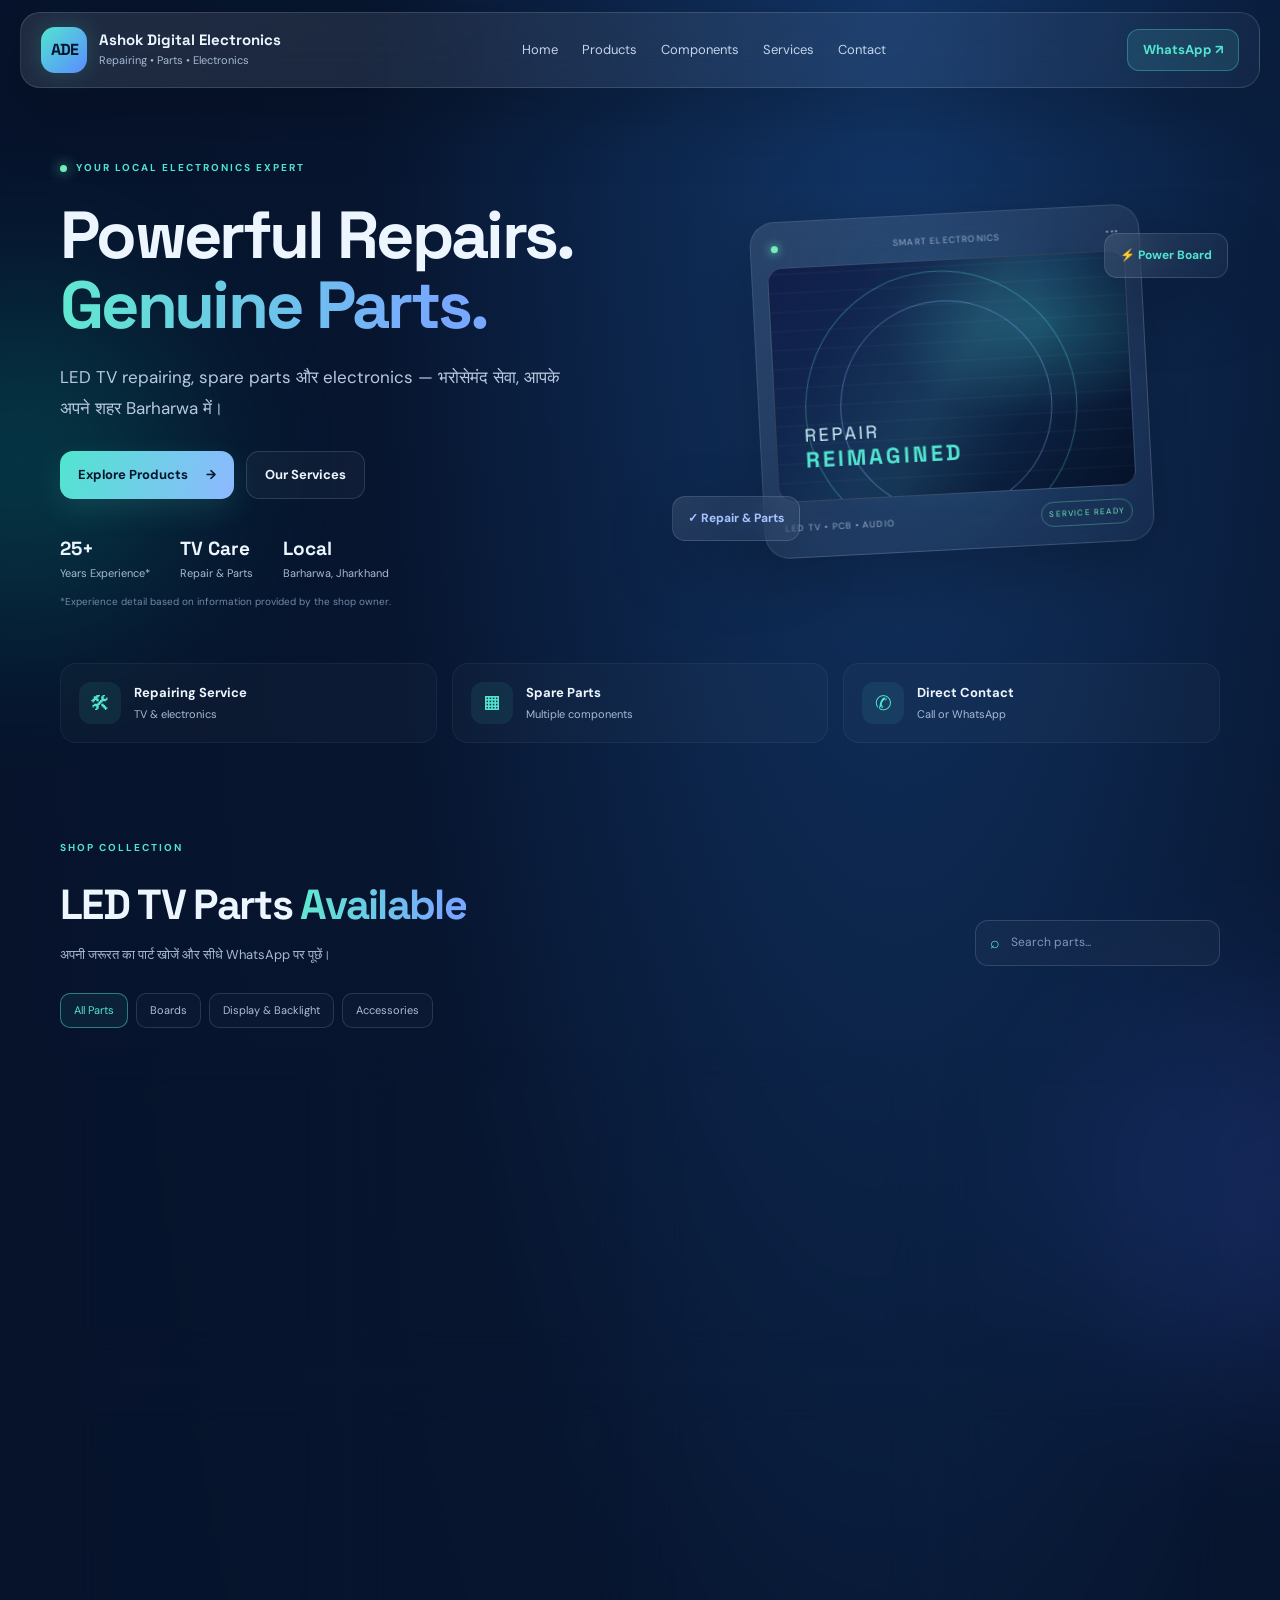
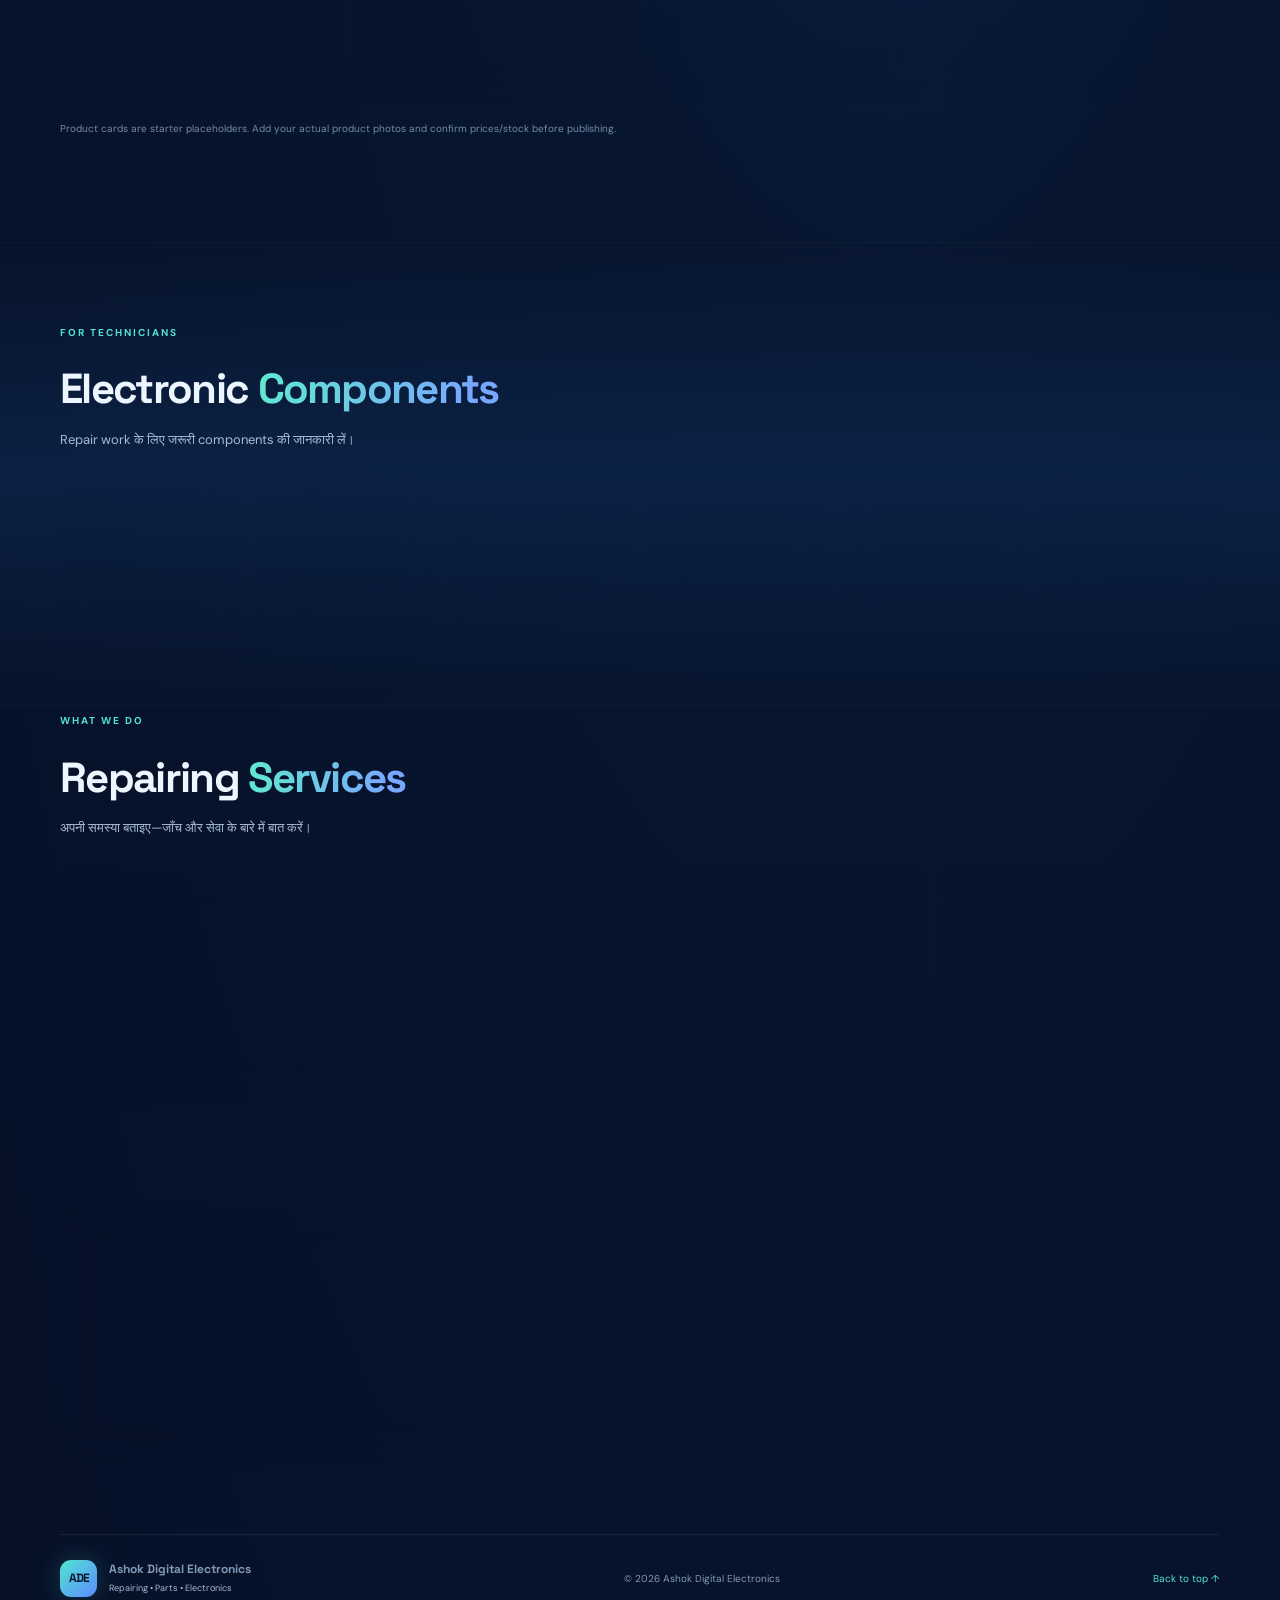
==== commit 286b3480: "Add files via upload" ====
--- a/index.html
+++ b/index.html
@@ -1,1150 +1,114 @@
-<!DOCTYPE html>
-<html lang="hi">
-<head>
-<meta charset="UTF-8">
-<meta name="viewport" content="width=device-width, initial-scale=1.0">
-
-<title>Ashok Digital Electronics – LED TV Repairing & Parts | Bengali Para, Barharwa</title>
-<meta name="description" content="Ashok Digital Electronics – LED TV Repairing & Parts, Bengali Para, Barharwa, Near Sarvajanik Mansa Mandir. LED TV motherboard, power board, T-con board, LED panel, backlight and electronic components available.">
-<meta name="robots" content="index, follow">
-<link rel="icon" type="image/jpeg" href="favicon.jpg">                                                             
-
-
-
-  
-
-
-<style>
-* {
-    box-sizing: border-box;
-    scroll-behavior: smooth;
-}
-
-body {
-    margin: 0;
-    font-family: Arial, sans-serif;
-    background: #f2f2f2;
-    color: #222;
-    line-height: 1.6;
-}
-
-/* TOP MENU */
-.navbar {
-    background: #111;
-    padding: 12px 8px;
-    text-align: center;
-    position: sticky;
-    top: 0;
-    z-index: 1000;
-}
-
-.navbar a {
-    display: inline-block;
-    color: white;
-    text-decoration: none;
-    margin: 0 14px;
-    padding: 4px 2px;
-    font-size: 16px;
-    font-weight: bold;
-}
-
-.navbar a:hover,
-.navbar a:focus {
-    color: #00e5ff;
-}
-
-/* HEADER */
-.header {
-    background: #0066cc;
-    color: white;
-    padding: 25px 15px;
-    text-align: center;
-}
-
-.logo {
-    width: 280px;
-    max-width: 280%;
-    height: auto;
-    display: block;
-    margin: 0 auto 10px;
-}
-
-.header h1 {
-    margin: 0;
-    font-size: 34px;
-}
-
-.header p {
-    margin: 8px 0 0;
-    font-size: 18px;
-}
-
-/* MAIN BOX */
-.box {
-    background: white;
-    margin: 20px auto;
-    padding: 20px;
-    width: 94%;
-    max-width: 1100px;
-    border-radius: 12px;
-    box-shadow: 0 3px 10px rgba(0,0,0,0.12);
-}
-
-.box h2 {
-    color: #0066cc;
-    margin-top: 0;
-}
-
-/* SEARCH */
-.search-box {
-    display: block;
-    width: 320px;
-    max-width: 100%;
-    margin: 10px auto 20px;
-    padding: 12px;
-    font-size: 16px;
-    border: 2px solid #007bff;
-    border-radius: 8px;
-    outline: none;
-}
-
-.search-box:focus {
-    border-color: #00aaff;
-    box-shadow: 0 0 5px rgba(0,123,255,0.25);
-}
-
-/* PRODUCT AREA */
-.products {
-    display: flex;
-    flex-wrap: wrap;
-    justify-content: center;
-    align-items: stretch;
-    gap: 15px;
-    margin-top: 20px;
-}
-
-/* PRODUCT CARD */
-.product-card {
-    background: white;
-    width: 220px;
-    min-height: 250px;
-    padding: 15px;
-    border-radius: 12px;
-    text-align: center;
-    box-shadow: 0 3px 10px rgba(0,0,0,0.15);
-    transition: transform 0.2s ease, box-shadow 0.2s ease;
-}
-
-.product-card:hover {
-    transform: translateY(-5px);
-    box-shadow: 0 6px 15px rgba(0,0,0,0.22);
-}
-
-.product-card img {
-    width: 150px;
-    height: 120px;
-    max-width: 100%;
-    object-fit: contain;
-    border-radius: 8px;
-}
-
-.product-card h3 {
-    font-size: 18px;
-    margin: 10px 0 5px;
-    color: #0066cc;
-}
-
-.product-card p {
-    margin: 5px;
-    color: green;
-    font-weight: bold;
-}
-
-/* ORDER BUTTON */
-.order-btn {
-    display: inline-block;
-    background: #25D366;
-    color: white;
-    text-decoration: none;
-    padding: 10px 18px;
-    border-radius: 7px;
-    margin-top: 8px;
-    font-weight: bold;
-    border: none;
-    cursor: pointer;
-}
-
-.order-btn:hover,
-.order-btn:focus {
-    background: #128C7E;
-}
-
-/* SERVICES */
-.services {
-    display: flex;
-    flex-wrap: wrap;
-    justify-content: center;
-    align-items: stretch;
-    gap: 15px;
-}
-
-.service-card {
-    width: 220px;
-    padding: 18px;
-    background: #f8f8f8;
-    border-radius: 10px;
-    box-shadow: 0 2px 8px rgba(0,0,0,0.12);
-}
-
-.service-card h3 {
-    color: #0066cc;
-    margin-top: 0;
-}
-
-/* CONTACT */
-.contact {
-    text-align: center;
-    line-height: 1.8;
-}
-
-.contact h2 {
-    color: #0066cc;
-}
-
-/* FOOTER */
-.footer {
-    background: #111;
-    color: white;
-    text-align: center;
-    padding: 18px;
-    margin-top: 30px;
-}
-
-.footer p {
-    margin: 4px 0;
-}
-
-/* MOBILE */
-@media (max-width: 600px) {
-    .navbar {
-        padding: 10px 4px;
-    }
-
-    .navbar a {
-        margin: 0 6px;
-        font-size: 14px;
-    }
-
-    .header {
-        padding: 22px 12px;
-    }
-
-    .logo {
-        width: 100px;
-    }
-
-    .header h1 {
-        font-size: 27px;
-    }
-
-    .header p {
-        font-size: 16px;
-    }
-
-    .box {
-        width: 94%;
-        padding: 16px;
-        margin: 15px auto;
-    }
-
-    .product-card,
-    .service-card {
-        width: 100%;
-        max-width: 300px;
-    }
-
-    .search-box {
-        width: 100%;
-        font-size: 16px;
-    }
-}
-  /* आपका पुराना CSS */
-...
-
-/* ORDER FORM */
-#order-form {
-    max-width: 500px;
-    margin: 30px auto;
-    padding: 25px;
-    background: #ffffff;
-    border-radius: 15px;
-    box-shadow: 0 4px 15px rgba(0,0,0,0.15);
-    box-sizing: border-box;
-}
-
-#order-form h2 {
-    text-align: center;
-    margin-bottom: 20px;
-    color: #1677d2;
-}
-
-#order-form label {
-    display: block;
-    margin-top: 12px;
-    margin-bottom: 5px;
-    font-weight: bold;
-}
-
-#order-form input,
-#order-form textarea {
-    width: 100%;
-    padding: 11px;
-    border: 1px solid #ccc;
-    border-radius: 7px;
-    box-sizing: border-box;
-    font-size: 15px;
-}
-
-#order-form textarea {
-    min-height: 90px;
-    resize: vertical;
-}
-
-#order-form button {
-    padding: 11px 18px;
-    margin-top: 18px;
-    border: none;
-    border-radius: 7px;
-    cursor: pointer;
-    font-size: 15px;
-}
-
-#order-form button:first-of-type {
-    background: #25D366;
-    color: white;
-}
-
-#order-form button:last-of-type {
-    background: #ddd;
-    color: #222;
-    margin-left: 8px;
-}
-
-/* ===== Glassmorphism UI Design ===== */
-
-body {
-    background: linear-gradient(135deg, #e8f5e9, #dcedc8, #f5fff5);
-}
-
-header {
-    background: linear-gradient(135deg, #004d40, #00897b);
-    color: white;
-    padding: 30px 20px;
-    border-radius: 0 0 25px 25px;
-    box-shadow: 0 8px 25px rgba(0, 0, 0, 0.2);
-}
-
-.product-card,
-.service-card {
-    background: rgba(255, 255, 255, 0.65);
-    backdrop-filter: blur(12px);
-    -webkit-backdrop-filter: blur(12px);
-    border: 1px solid rgba(255, 255, 255, 0.8);
-    border-radius: 18px;
-    box-shadow: 0 8px 25px rgba(0, 77, 64, 0.12);
-    padding: 18px;
-    transition: transform 0.3s ease, box-shadow 0.3s ease;
-}
-
-.product-card:hover,
-.service-card:hover {
-    transform: translateY(-5px);
-    box-shadow: 0 14px 30px rgba(0, 77, 64, 0.2);
-}
-
-button,
-.order-btn {
-    background: linear-gradient(135deg, #00695c, #26a69a);
-    color: white;
-    border: none;
-    border-radius: 10px;
-    padding: 11px 18px;
-    cursor: pointer;
-    font-weight: bold;
-}
-
-button:hover,
-.order-btn:hover {
-    background: #004d40;
-}
-
-nav {
-    background: rgba(0, 77, 64, 0.95);
-    backdrop-filter: blur(10px);
-    -webkit-backdrop-filter: blur(10px);
-}
-
-input,
-textarea,
-select {
-    border: 1px solid #b2dfdb;
-    border-radius: 8px;
-    padding: 10px;
-}
-
-@media (max-width: 600px) {
-    .product-card,
-    .service-card {
-        padding: 12px;
-        border-radius: 14px;
-    }
-
-    header {
-        padding: 22px 12px;
-    }
-}
-
-/* ===== End Glassmorphism UI ===== */
-</style>
-</head>
-
-<body>
-
-<!-- MENU -->
-<nav class="navbar" aria-label="Main navigation">
-    <a href="#home">Home</a>
-    <a href="#products">Products</a>
-    <a href="#components">Components</a>
-    <a href="#service">Service</a>
-    <a href="#contact">Contact</a>
-</nav>
-
-<!-- HEADER -->
-<header class="header" id="home">
-    <img class="logo" src="header-logo.jpg" alt="Ashok Digital Electronics Logo" width="120" height="120">
-    <h1>Ashok Digital Electronics</h1>
-<p>LED TV Repairing & Parts</p>
-<p>Bengali Para, Barharwa</p>
-<p>Near Sarvajanik Mansa Mandir</p>
-
-    
-</header>
-
-<!-- INTRODUCTION -->
-<section class="box">
-    <h2>हमारी सेवाएँ</h2>
-    <p>
-        हम LED TV Repairing तथा LED TV Spare Parts उपलब्ध कराते हैं।
-        जरूरत के अनुसार विभिन्न प्रकार के TV Components और Boards उपलब्ध हैं।
-    </p>
-</section>
-
-<!-- PRODUCTS -->
-<section class="box" id="products">
-    <h2>LED TV Parts</h2>
-
-    <input
-        type="search"
-        id="product-search"
-        class="search-box"
-        placeholder="Search LED TV parts"
-        aria-label="Search LED TV parts"
-        oninput="searchProducts()"
-    >
-
-    <div class="products">
-
-        <div class="product-card">
-            <a href="motherboard.jpg" target="_blank">
-<img src="motherboard.jpg" alt="LED TV Motherboard" loading="lazy" width="150" height="120">
-</a>
-            <h3>LED TV Motherboard</h3>
-            <p>Available</p>
-            <p>Price: ₹850</p>
-            <a class="order-btn" href="https://wa.me/7739778039" onclick="return orderProduct('LED TV Motherboard')">Order Now</a>
-        </div>
-
-        <div class="product-card">
-            <a href="Power Board.jpg" target="_blank">
-            <img src="Power Board.jpg" alt="Power Board" loading="lazy" width="150" height="120">
-                </a>
-            <h3>Power Board</h3>
-            <p>Available</p>
-            <p>Price: ₹500</p>
-            <a class="order-btn" href="https://wa.me/7739778039" onclick="return orderProduct('Power Board')">Order Now</a>
-        </div>
-
-       <div class="product-card">
-    <img src="Backlight strip.jpg"
-         alt="LED Backlight Strip"
-         loading="lazy"
-         width="150"
-         height="120"
-         class="product-image"
-         onclick="openImage(this.src)">
-
-    <h3>LED Backlight Strip</h3>
-    <p>Available</p>
-    <p>Price: ₹</p>
-    <a class="order-btn" href="https://wa.me/7739778039" onclick="return orderProduct('LED Backlight Strip')">Order Now</a>
-</div>
-
-        <div class="product-card">
-            <a href="T-Con board.jpg" target="_blank">
-            <img src="T-Con board.jpg" alt="T-Con Board" loading="lazy" width="150" height="120">
-                </a>
-            <h3>T-Con Board</h3>
-            <p>Available</p>
-            <p>Price: ₹</p>
-            <a class="order-btn" href="https://wa.me/7739778039" onclick="return orderProduct('T-Con Board')">Order Now</a>
-        </div>
-
-        <div class="product-card">
-            <a href="panel id.jpg" target="_blank">
-<img src="panel id.jpg" alt="LED TV Panel id" loading="lazy" width="150" height="120">
-</a>
-            <h3>LED TV Panel id</h3>
-            <p>Available</p>
-            <p>Price: ₹70</p>
-            <a class="order-btn" href="https://wa.me/7739778039" onclick="return orderProduct('LED TV Panel id')">Order Now</a>
-        </div>
-        <div class="product-card">
-            <img src="led tv speaker.png" alt="LED TV Speaker" loading="lazy" width="150" height="120" onclick="openImage(this.src)" style="cursor:pointer;">
-            <h3>LED TV Speaker</h3>
-            <p>Available</p>
-            <p>Price: ₹</p>
-            <a class="order-btn" href="https://wa.me/7739778039" onclick="return orderProduct('LED TV Speaker')">Order Now</a>
-        </div>
-           <!-- Speaker box खत्म -->
-
-        <div class="product-card">
-            <img src="smart led tv.jpg"
-                 alt="Smart LED TV"
-                 loading="lazy"
-                 width="150"
-                 height="120"
-                 onclick="openImage(this.src)"
-                 style="cursor:pointer;">
-
-            <h3>Smart LED TV</h3>
-            <p>Available</p>
-            <p>Price: ₹</p>
-            <a class="order-btn"
-               href="https://wa.me/7739778039"
-               onclick="return orderProduct('Smart LED TV')">Order Now</a>
-        </div>
-        <div class="product-card">
-            <img src="remote.jpg" onclick="openImage(this.src)">
-            <h3>LED TV Remote</h3>
-            <p>Available</p>
-            <p>Price: ₹</p>
-            <a class="order-btn" href="https://wa.me/7739778039" onclick="return orderProduct('LED TV Remote')">Order Now</a>
-        </div>
-
-        <div class="product-card">
-            <img src="LED TV Sensor.jpg" onclick="openImage(this.src)">
-            <h3>LED TV Sensor</h3>
-            <p>Available</p>
-            <p>Price: ₹</p>
-            <a class="order-btn" href="https://wa.me/7739778039" onclick="return orderProduct('LED TV Sensor')">Order Now</a>
-        </div>
-
-        <div class="product-card">
-            <a href="wi-fi module.jpg" target="_blank">
-            <img src="wi-fi module.jpg" alt="Wi-Fi Module" loading="lazy" width="150" height="120">
-                </a>
-            <h3>wi-Fi Module</h3>
-            <p>Available</p>
-            <p>Price: ₹</p>
-            <a class="order-btn" href="https://wa.me/7739778039" onclick="return orderProduct('Wi-Fi Module')">Order Now</a>
-        </div>
-
-        <div class="product-card">
-            <img src="LVDS Kable.jpg" onclick="openImage(this.src)">
-            <h3>LVDS Cable</h3>
-            <p>Available</p>
-            <p>Price: ₹</p>
-            <a class="order-btn" href="https://wa.me/7739778039" onclick="return orderProduct('LVDS Cable')">Order Now</a>
-        </div>
-        <div class="product-card">
-            <img src="backlight driver.jpg" onclick="openImage(this.src)">
-            <h3>Backlight Driver</h3>
-            <p>Available</p>
-            <p>Price: ₹</p>
-            <a class="order-btn" href="https://wa.me/7739778039" onclick="return orderProduct('Backlight Driver')">Order Now</a>
-        </div>
-        <!-- LED TV Panel -->
-<div class="product-card">
-  <a href="panel.jpg" target="_blank">
-    <img src="LED TV Panel.jpg" onclick="openImage(this.src)">
-  </a>
-
-  <h3>LED TV Panel</h3>
-  <p>Available</p>
-  <p>Price: </p>
-
-  <a class="order-btn"
-   href="https://wa.me/7739778039"
-   onclick="return orderProduct('LED TV Panel')">
-    Order Now
-</a>   
-</div>
-      
-<!-- Bluetooth Speaker -->
-<div class="product-card">
-    <img src="bluetooth speaker.png"
-         alt="Bluetooth Speaker"
-         class="product-image"
-         loading="lazy"
-         width="150"
-         height="120"
-         onclick="openImage(this.src)">
-    <h3>Bluetooth Speaker</h3>
-    <p>Small & Big Size Available</p>
-    <p>USB / Charging System</p>
-    <p>Price: ₹</p>
-
-    <a class="order-btn"
-       href="https://wa.me/7739778039"
-       onclick="return orderProduct('Bluetooth Speaker')">
-        Order Now
-    </a>
-</div>
-
-
-    </div>
-</section>
-
-<!-- COMPONENTS -->
-<section class="box" id="components">
-    <h2>Electronic Components</h2>
-
-    <input
-        type="search"
-        id="component-search"
-        class="search-box"
-        placeholder="Search IC, capacitor, diode, resistor..."
-        aria-label="Search electronic components"
-        oninput="searchComponents()"
-    >
-
-<!-- IC COMPONENT -->
-<div class="component-products">
-
-    <div class="product-card component-card">
-        <h3>IC</h3>
-        <p>Available</p>
-        <button class="order-btn" type="button" onclick="showICs()">
-            View IC
-        </button>
-    </div>
-
-</div>
-
-
-<!-- IC PRODUCTS -->
-<div id="ic-products" class="products" style="display:none;">
-
-    <div class="product-card">
-        <img src="ic1.jpg" alt="IC 1">
-        <h3>IC 1</h3>
-        <p>Available</p>
-        <p>Price ₹ --</p>
-        <a class="order-btn"
-           href="https://wa.me/7739778039"
-           onclick="return orderProduct('IC 1')">
-           Order Now
-        </a>
-    </div>
-
-    <div class="product-card">
-        <img src="ic2.jpg" alt="IC 2">
-        <h3>IC 2</h3>
-        <p>Available</p>
-        <p>Price ₹ --</p>
-        <a class="order-btn"
-           href="https://wa.me/7739778039"
-           onclick="return orderProduct('IC 2')">
-           Order Now
-        </a>
-    </div>
-
-    <div class="product-card">
-        <img src="ic3.jpg" alt="IC 3">
-        <h3>IC 3</h3>
-        <p>Available</p>
-        <p>Price ₹ --</p>
-        <a class="order-btn"
-           href="https://wa.me/7739778039"
-           onclick="return orderProduct('IC 3')">
-           Order Now
-        </a>
-    </div>
-
-    <div class="product-card">
-        <img src="ic4.jpg" alt="IC 4">
-        <h3>IC 4</h3>
-        <p>Available</p>
-        <p>Price ₹ --</p>
-        <a class="order-btn"
-           href="https://wa.me/7739778039"
-           onclick="return orderProduct('IC 4')">
-           Order Now
-        </a>
-    </div>
-
-    <div class="product-card">
-        <img src="ic5.jpg" alt="IC 5">
-        <h3>IC 5</h3>
-        <p>Available</p>
-        <p>Price ₹ --</p>
-        <a class="order-btn"
-           href="https://wa.me/7739778039"
-           onclick="return orderProduct('IC 5')">
-           Order Now
-        </a>
-    </div>
-
-    <div class="product-card">
-        <img src="ic6.jpg" alt="IC 6">
-        <h3>IC 6</h3>
-        <p>Available</p>
-        <p>Price ₹ --</p>
-        <a class="order-btn"
-           href="https://wa.me/7739778039"
-           onclick="return orderProduct('IC 6')">
-           Order Now
-        </a>
-    </div>
-
-    <div class="product-card">
-        <img src="ic7.jpg" alt="IC 7">
-        <h3>IC 7</h3>
-        <p>Available</p>
-        <p>Price ₹ --</p>
-        <a class="order-btn"
-           href="https://wa.me/7739778039"
-           onclick="return orderProduct('IC 7')">
-           Order Now
-        </a>
-    </div>
-
-    <div class="product-card">
-        <img src="ic8.jpg" alt="IC 8">
-        <h3>IC 8</h3>
-        <p>Available</p>
-        <p>Price ₹ --</p>
-        <a class="order-btn"
-           href="https://wa.me/7739778039"
-           onclick="return orderProduct('IC 8')">
-           Order Now
-        </a>
-    </div>
-
-    <div class="product-card">
-        <img src="ic9.jpg" alt="IC 9">
-        <h3>IC 9</h3>
-        <p>Available</p>
-        <p>Price ₹ --</p>
-        <a class="order-btn"
-           href="https://wa.me/7739778039"
-           onclick="return orderProduct('IC 9')">
-           Order Now
-        </a>
-    </div>
-
-    <div class="product-card">
-        <img src="ic10.jpg" alt="IC 10">
-        <h3>IC 10</h3>
-        <p>Available</p>
-        <p>Price ₹ --</p>
-        <a class="order-btn"
-           href="https://wa.me/7739778039"
-           onclick="return orderProduct('IC 10')">
-           Order Now
-        </a>
-    </div>
-
-    <div class="product-card">
-        <img src="ic11.jpg" alt="IC 11">
-        <h3>IC 11</h3>
-        <p>Available</p>
-        <p>Price ₹ --</p>
-        <a class="order-btn"
-           href="https://wa.me/7739778039"
-           onclick="return orderProduct('IC 11')">
-           Order Now
-        </a>
-    </div>
-
-    <div class="product-card">
-        <img src="ic12.jpg" alt="IC 12">
-        <h3>IC 12</h3>
-        <p>Available</p>
-        <p>Price ₹ --</p>
-        <a class="order-btn"
-           href="https://wa.me/7739778039"
-           onclick="return orderProduct('IC 12')">
-           Order Now
-        </a>
-    </div>
-
-</div>
-
-
-<script>
-function showICs() {
-    var icProducts = document.getElementById("ic-products");
-
-    if (icProducts.style.display === "none") {
-        icProducts.style.display = "grid";
-    } else {
-        icProducts.style.display = "none";
-    }
-}
-</script>
-
-<!-- CAPACITOR COMPONENT -->
-<div class="component-products" style="margin-top: 15px;">
-
-
-    <div class="product-card component-card">
-        <h3>Capacitor</h3>
-        <p>Available</p>
-        <button class="order-btn" type="button" onclick="showCapacitors()">
-            View Capacitors
-        </button>
-    </div>
-
-</div>
-
-
-<!-- CAPACITOR PRODUCTS -->
-<div id="capacitor-products" class="products" style="display:none;">
-
-    <div class="product-card">
-        <img src="capacitor1.jpg" alt="Capacitor 1">
-        <h3>Capacitor 1</h3>
-        <p>Available</p>
-        <p>Price ₹ --</p>
-        <a class="order-btn"
-           href="https://wa.me/7739778039"
-           onclick="return orderProduct('Capacitor 1')">
-           Order Now
-        </a>
-    </div>
-
-    <div class="product-card">
-        <img src="capacitor2.jpg" alt="Capacitor 2">
-        <h3>Capacitor 2</h3>
-        <p>Available</p>
-        <p>Price ₹ --</p>
-        <a class="order-btn"
-           href="https://wa.me/7739778039"
-           onclick="return orderProduct('Capacitor 2')">
-           Order Now
-        </a>
-    </div>
-
-    <div class="product-card">
-        <img src="capacitor3.jpg" alt="Capacitor 3">
-        <h3>Capacitor 3</h3>
-        <p>Available</p>
-        <p>Price ₹ --</p>
-        <a class="order-btn"
-           href="https://wa.me/7739778039"
-           onclick="return orderProduct('Capacitor 3')">
-           Order Now
-        </a>
-    </div>
-
-    <div class="product-card">
-        <img src="capacitor4.jpg" alt="Capacitor 4">
-        <h3>Capacitor 4</h3>
-        <p>Available</p>
-        <p>Price ₹ --</p>
-        <a class="order-btn"
-           href="https://wa.me/7739778039"
-           onclick="return orderProduct('Capacitor 4')">
-           Order Now
-        </a>
-    </div>
-
-    <div class="product-card">
-        <img src="capacitor5.jpg" alt="Capacitor 5">
-        <h3>Capacitor 5</h3>
-        <p>Available</p>
-        <p>Price ₹ --</p>
-        <a class="order-btn"
-           href="https://wa.me/7739778039"
-           onclick="return orderProduct('Capacitor 5')">
-           Order Now
-        </a>
-    </div>
-
-    <div class="product-card">
-        <img src="capacitor6.jpg" alt="Capacitor 6">
-        <h3>Capacitor 6</h3>
-        <p>Available</p>
-        <p>Price ₹ --</p>
-        <a class="order-btn"
-           href="https://wa.me/7739778039"
-           onclick="return orderProduct('Capacitor 6')">
-           Order Now
-        </a>
-    </div>
-
-    <div class="product-card">
-        <img src="capacitor7.jpg" alt="Capacitor 7">
-        <h3>Capacitor 7</h3>
-        <p>Available</p>
-        <p>Price ₹ --</p>
-        <a class="order-btn"
-           href="https://wa.me/7739778039"
-           onclick="return orderProduct('Capacitor 7')">
-           Order Now
-        </a>
-    </div>
-
-</div>
-
-
-<script>
-function showCapacitors() {
-    var capacitorProducts = document.getElementById("capacitor-products");
-
-    if (capacitorProducts.style.display === "none") {
-        capacitorProducts.style.display = "grid";
-    } else {
-        capacitorProducts.style.display = "none";
-    }
-}
-</script>
-   
-
-       
-
-        
-
-    </div>
-</section>
-
-<!-- SERVICE -->
-<section class="box" id="service">
-    <h2>TV Repairing Service</h2>
-
-    <div class="services">
-
-        <div class="service-card">
-            <h3>LED TV Repairing</h3>
-            <p>LED TV में विभिन्न प्रकार की खराबियों की जाँच और Repairing.</p>
-        </div>
-
-        <div class="service-card">
-    <h3>Panel Checking & Repairing</h3>
-    <p>Panel, T-Con और Display related fault checking एवं repairing.</p>
-</div>
-            
-            
-        
-
-        <div class="service-card">
-            <h3>Power Board Repair</h3>
-            <p>Power supply और SMPS board की जाँच और repairing.</p>
-        </div>
-
-        <div class="service-card">
-            <h3>Backlight Repair</h3>
-            <p>LED backlight और strip की checking एवं replacement.</p>
-        </div>
-        <div class="service-card">
-            <h3>Motherboard Repairing</h3>
-            <p>LED TV motherboard की checking, fault finding और repairing.</p>
-        </div>
-    </div>
-</section>
-
-<!-- CONTACT -->
-<section class="box contact" id="contact">
-    <h2>Contact Us</h2>
-
-    <p>
-        LED TV Repairing और Spare Parts के लिए हमसे संपर्क करें।
-    </p>
-
-    <p>
-        <b>Ashok Digital Electronics</b>
-    </p>
-</section>
-
-<!-- FOOTER -->
-<footer class="footer">
-    <p>© 2026 Ashok Digital Electronics</p>
-    <p>LED TV Repairing &amp; Spare Parts</p>
-</footer>
-
-<script>
-/* PRODUCT SEARCH */
-function searchProducts() {
-    const input = document.getElementById("product-search").value.trim().toLowerCase();
-    const products = document.querySelectorAll("#products .product-card");
-
-    products.forEach(function(product) {
-        const text = product.innerText.toLowerCase();
-        product.style.display = text.includes(input) ? "block" : "none";
-    });
-}
-
-/* COMPONENT SEARCH */
-function searchComponents() {
-    const input = document.getElementById("component-search").value.trim().toLowerCase();
-    const products = document.querySelectorAll("#components .component-card");
-
-    products.forEach(function(product) {
-        const text = product.innerText.toLowerCase();
-        product.style.display = text.includes(input) ? "block" : "none";
-    });
-}
-  /* ORDER FUNCTION */
-function orderProduct(productName) {
-    const form = document.getElementById("order-form");
-    const productInput = document.getElementById("order-product");
-
-    productInput.value = productName;
-    form.style.display = "block";
-
-    form.scrollIntoView({ behavior: "smooth", block: "center" });
-
-    return false;
-}
- async function submitOrder() {
-    const product = document.getElementById("order-product").value;
-    const name = document.getElementById("order-name").value.trim();
-    const mobile = document.getElementById("order-mobile").value.trim();
-    const address = document.getElementById("order-address").value.trim();
-    const pin = document.getElementById("order-pin").value.trim();
-    const quantity = document.getElementById("order-quantity").value.trim();
-
-    if (!name || !mobile || !address || !pin || !quantity) {
-        alert("कृपया सभी जानकारी भरें।");
-        return false;
-    }
-
-    try {
-        const ordersRef = window.firebaseRef(
-            window.firebaseDatabase,
-            "orders"
-        );
-
-        const newOrderRef = window.firebasePush(ordersRef);
-
-        await window.firebaseSet(newOrderRef, {
-            product: product,
-            name: name,
-            mobile: mobile,
-            address: address,
-            pin: pin,
-            quantity: quantity,
-            date: new Date().toLocaleString("en-IN")
-        });
-
-        const phone = "7739778039";
-
-        const message =
-            "Hello Ashok Digital Electronics,\n\n" +
-            "NEW ORDER\n\n" +
-            "Product: " + product + "\n" +
-            "Name: " + name + "\n" +
-            "Mobile: " + mobile + "\n" +
-            "Address: " + address + "\n" +
-            "PIN Code: " + pin + "\n" +
-            "Quantity: " + quantity;
-
-        const whatsappUrl =
-            "https://wa.me/" + phone +
-            "?text=" + encodeURIComponent(message);
-
-        alert("Order successfully submitted!");
-
-        window.location.href = whatsappUrl;
-
-    } catch (error) {
-        console.error("Firebase Error:", error);
-        alert("Order save नहीं हो पाया। कृपया दोबारा कोशिश करें।");
-    }
-
-    return false;
-}
-
-
-function closeOrderForm() {
-    document.getElementById("order-form").style.display = "none";
-}
-    
-  function openImage(src) {
-    window.open(src, "_blank");
-}
-</script>
-<!-- ORDER FORM -->
-<div id="order-form" style="display:none;">
-
-    <h2>Place Your Order</h2>
-
-    <label>Product</label>
-    <input type="text" id="order-product" readonly>
-
-    <label>Name</label>
-    <input type="text" id="order-name" placeholder="Enter your name">
-
-    <label>Mobile Number</label>
-    <input type="tel" id="order-mobile" placeholder="Enter mobile number">
-
-    <label>Full Address</label>
-    <textarea id="order-address" placeholder="Enter your full address"></textarea>
-
-    <label>PIN Code</label>
-    <input type="text" id="order-pin" placeholder="Enter PIN Code">
-
-    <label>Quantity</label>
-    <input type="number" id="order-quantity" value="1" min="1">
-
-    <button type="button" onclick="submitOrder()">Submit Order</button>
-
-    <button type="button" onclick="closeOrderForm()">Cancel</button>
-
-</div>
- <!-- Firebase -->
-<script type="module">
-  import { initializeApp } from "https://www.gstatic.com/firebasejs/12.19.0/firebase-app.js";
-
-  import {
-    getDatabase,
-    ref,
-    push,
-    set
-  } from "https://www.gstatic.com/firebasejs/12.19.0/firebase-database.js";
-
-
-  const firebaseConfig = {
-    apiKey: "AIzaSyC3EqhdFFhJmcxCtoMQ7Snz3QSBloGHp9Q",
-    authDomain: "ashok-digital-electronics.firebaseapp.com",
-    databaseURL: "https://ashok-digital-electronics-default-rtdb.asia-southeast1.firebasedatabase.app",
-    projectId: "ashok-digital-electronics",
-    storageBucket: "ashok-digital-electronics.firebasestorage.app",
-    messagingSenderId: "331985299248",
-    appId: "1:331985299248:web:14d174708479482bd44af5"
-  };
-
-
-  const app = initializeApp(firebaseConfig);
-  const database = getDatabase(app);
-
-
-  // दूसरे JavaScript function के लिए उपलब्ध कराना
-  window.firebaseDatabase = database;
-  window.firebaseRef = ref;
-  window.firebasePush = push;
-  window.firebaseSet = set;
-</script>
-</body>
-</html>
+<!DOCTYPE html>
+<html lang="hi">
+<head>
+  <meta charset="UTF-8">
+  <meta name="viewport" content="width=device-width, initial-scale=1.0">
+  <meta name="description" content="Ashok Digital Electronics, Bengali Para, Barharwa — LED TV repairing, spare parts and electronics.">
+  <meta name="theme-color" content="#071b3b">
+  <title>Ashok Digital Electronics | LED TV Repairing & Parts</title>
+  <link rel="stylesheet" href="style.css">
+</head>
+<body>
+  <div class="ambient ambient-one"></div><div class="ambient ambient-two"></div>
+  <header class="site-header glass">
+    <a class="brand" href="#home" aria-label="Ashok Digital Electronics Home">
+      <span class="brand-mark">ADE</span>
+      <span><strong>Ashok Digital Electronics</strong><small>Repairing • Parts • Electronics</small></span>
+    </a>
+    <button class="menu-toggle" id="menuToggle" aria-label="Open menu" aria-expanded="false">☰</button>
+    <nav id="mainNav">
+      <a href="#home">Home</a><a href="#products">Products</a><a href="#components">Components</a><a href="#services">Services</a><a href="#contact">Contact</a>
+    </nav>
+    <a class="header-cta" href="https://wa.me/917739778039" target="_blank" rel="noopener">WhatsApp ↗</a>
+  </header>
+
+  <main>
+    <section class="hero section-wrap" id="home">
+      <div class="hero-copy">
+        <span class="eyebrow"><span class="live-dot"></span> YOUR LOCAL ELECTRONICS EXPERT</span>
+        <h1>Powerful Repairs.<br><span class="gradient-text">Genuine Parts.</span></h1>
+        <p class="hero-lead">LED TV repairing, spare parts और electronics — भरोसेमंद सेवा, आपके अपने शहर Barharwa में।</p>
+        <div class="hero-actions"><a class="btn btn-primary" href="#products">Explore Products <span>→</span></a><a class="btn btn-ghost" href="#services">Our Services</a></div>
+        <div class="hero-stats"><div><strong>25+</strong><span>Years Experience*</span></div><div><strong>TV Care</strong><span>Repair & Parts</span></div><div><strong>Local</strong><span>Barharwa, Jharkhand</span></div></div>
+        <small class="fine-print">*Experience detail based on information provided by the shop owner.</small>
+      </div>
+      <div class="hero-visual">
+        <div class="orb orb-a"></div><div class="orb orb-b"></div>
+        <div class="device-card glass">
+          <div class="device-top"><span class="device-led"></span><span>SMART ELECTRONICS</span><span>•••</span></div>
+          <div class="screen"><div class="screen-glow"></div><div class="screen-lines"></div><div class="screen-label">REPAIR<br><b>REIMAGINED</b></div></div>
+          <div class="device-footer"><span>LED TV • PCB • AUDIO</span><span class="status-pill">SERVICE READY</span></div>
+        </div>
+        <div class="float-chip chip-top glass">⚡ Power Board</div><div class="float-chip chip-bottom glass">✓ Repair & Parts</div>
+      </div>
+    </section>
+
+    <section class="trust-row section-wrap">
+      <div><span class="trust-icon">🛠</span><span><b>Repairing Service</b><small>TV & electronics</small></span></div>
+      <div><span class="trust-icon">▦</span><span><b>Spare Parts</b><small>Multiple components</small></span></div>
+      <div><span class="trust-icon">✆</span><span><b>Direct Contact</b><small>Call or WhatsApp</small></span></div>
+    </section>
+
+    <section class="content-section section-wrap" id="products">
+      <div class="section-heading"><div><span class="eyebrow">SHOP COLLECTION</span><h2>LED TV Parts <span class="gradient-text">Available</span></h2><p>अपनी जरूरत का पार्ट खोजें और सीधे WhatsApp पर पूछें।</p></div>
+        <label class="search-box"><span>⌕</span><input id="productSearch" type="search" placeholder="Search parts..." aria-label="Search products"></label>
+      </div>
+      <div class="filter-row" id="productFilters"><button class="filter active" data-filter="all">All Parts</button><button class="filter" data-filter="board">Boards</button><button class="filter" data-filter="display">Display & Backlight</button><button class="filter" data-filter="accessory">Accessories</button></div>
+      <div class="product-grid" id="productGrid">
+        <article class="product-card glass" data-category="board" data-name="Power Board SMPS">
+          <div class="product-art art-blue"><span class="art-symbol">▦</span><span class="art-tag">TV PART</span></div><div class="product-info"><span class="product-type">POWER & SUPPLY</span><h3>Power Board / SMPS</h3><p>TV power supply board</p><button class="order-btn" data-product="Power Board / SMPS">Ask Price on WhatsApp <span>↗</span></button></div>
+        </article>
+        <article class="product-card glass" data-category="board" data-name="T-Con Board">
+          <div class="product-art art-green"><span class="art-symbol">▤</span><span class="art-tag">TV PART</span></div><div class="product-info"><span class="product-type">DISPLAY CONTROL</span><h3>T-Con Board</h3><p>Panel signal control board</p><button class="order-btn" data-product="T-Con Board">Ask Price on WhatsApp <span>↗</span></button></div>
+        </article>
+        <article class="product-card glass" data-category="board" data-name="Motherboard Main Board">
+          <div class="product-art art-purple"><span class="art-symbol">⌘</span><span class="art-tag">TV PART</span></div><div class="product-info"><span class="product-type">MAIN BOARD</span><h3>Motherboard</h3><p>LED TV main board</p><button class="order-btn" data-product="Motherboard">Ask Price on WhatsApp <span>↗</span></button></div>
+        </article>
+        <article class="product-card glass" data-category="display" data-name="LED Panel">
+          <div class="product-art art-pink"><span class="art-symbol">▣</span><span class="art-tag">TV PART</span></div><div class="product-info"><span class="product-type">DISPLAY</span><h3>LED TV Panel</h3><p>Panel availability by model</p><button class="order-btn" data-product="LED TV Panel">Ask Price on WhatsApp <span>↗</span></button></div>
+        </article>
+        <article class="product-card glass" data-category="display" data-name="Backlight Strip">
+          <div class="product-art art-orange"><span class="art-symbol">☼</span><span class="art-tag">TV PART</span></div><div class="product-info"><span class="product-type">BACKLIGHT</span><h3>Backlight Strip</h3><p>LED strips for TV models</p><button class="order-btn" data-product="Backlight Strip">Ask Price on WhatsApp <span>↗</span></button></div>
+        </article>
+        <article class="product-card glass" data-category="accessory" data-name="Remote Sensor LVDS Cable">
+          <div class="product-art art-cyan"><span class="art-symbol">⌁</span><span class="art-tag">ACCESSORY</span></div><div class="product-info"><span class="product-type">ACCESSORIES</span><h3>Remote, Sensor & Cables</h3><p>Model compatibility पूछें</p><button class="order-btn" data-product="Remote, Sensor & Cables">Ask Price on WhatsApp <span>↗</span></button></div>
+        </article>
+        <article class="product-card glass" data-category="accessory" data-name="LED TV Speaker">
+          <div class="product-art art-blue"><span class="art-symbol">◖))</span><span class="art-tag">AUDIO</span></div><div class="product-info"><span class="product-type">SOUND</span><h3>LED TV Speaker</h3><p>TV speaker parts</p><button class="order-btn" data-product="LED TV Speaker">Ask Price on WhatsApp <span>↗</span></button></div>
+        </article>
+        <article class="product-card glass" data-category="accessory" data-name="Dish Antenna LNB Set Top Box">
+          <div class="product-art art-green"><span class="art-symbol">⌁</span><span class="art-tag">ELECTRONICS</span></div><div class="product-info"><span class="product-type">DISH & CONNECTIVITY</span><h3>Dish, LNB & Set-top Box</h3><p>Availability पूछें</p><button class="order-btn" data-product="Dish, LNB & Set-top Box">Ask Price on WhatsApp <span>↗</span></button></div>
+        </article>
+      </div>
+      <p class="empty-state" id="emptyState" hidden>No matching parts found. Search another name.</p>
+      <p class="section-note">Product cards are starter placeholders. Add your actual product photos and confirm prices/stock before publishing.</p>
+    </section>
+
+    <section class="content-section components-section" id="components"><div class="section-wrap">
+      <div class="section-heading"><div><span class="eyebrow">FOR TECHNICIANS</span><h2>Electronic <span class="gradient-text">Components</span></h2><p>Repair work के लिए जरूरी components की जानकारी लें।</p></div></div>
+      <div class="component-grid">
+        <button class="component-tile glass" data-product="IC Components"><span>▦</span><b>IC</b><small>Integrated circuits</small></button>
+        <button class="component-tile glass" data-product="Capacitor Components"><span>║</span><b>Capacitor</b><small>Electrolytic & ceramic</small></button>
+        <button class="component-tile glass" data-product="Resistor Components"><span>▰</span><b>Resistor</b><small>Multiple values</small></button>
+        <button class="component-tile glass" data-product="Diode Components"><span>▷</span><b>Diode</b><small>Rectifier & signal</small></button>
+        <button class="component-tile glass" data-product="Transistor Components"><span>⟁</span><b>Transistor</b><small>Various types</small></button>
+        <button class="component-tile glass" data-product="Other Electronic Components"><span>＋</span><b>Other Parts</b><small>Ask for availability</small></button>
+      </div>
+    </div></section>
+
+    <section class="content-section section-wrap" id="services">
+      <div class="section-heading"><div><span class="eyebrow">WHAT WE DO</span><h2>Repairing <span class="gradient-text">Services</span></h2><p>अपनी समस्या बताइए—जाँच और सेवा के बारे में बात करें।</p></div></div>
+      <div class="service-grid">
+        <article class="service-card glass"><span class="service-icon">▣</span><h3>LED / LCD TV Repairing</h3><p>Smart और non-smart TV की समस्या की जाँच।</p><button class="text-link" data-product="LED / LCD TV Repairing Service">Enquire now →</button></article>
+        <article class="service-card glass"><span class="service-icon">⚡</span><h3>Power Board Repair</h3><p>Power supply और no-power fault की जाँच।</p><button class="text-link" data-product="Power Board Repair Service">Enquire now →</button></article>
+        <article class="service-card glass"><span class="service-icon">☼</span><h3>Backlight / Panel Checking</h3><p>No-display और backlight से जुड़ी जाँच।</p><button class="text-link" data-product="Backlight / Panel Checking Service">Enquire now →</button></article>
+        <article class="service-card glass"><span class="service-icon">⌘</span><h3>Motherboard Repairing</h3><p>Main board की समस्या के लिए संपर्क करें।</p><button class="text-link" data-product="Motherboard Repairing Service">Enquire now →</button></article>
+      </div>
+    </section>
+
+    <section class="contact-banner section-wrap" id="contact"><div class="contact-inner glass"><div><span class="eyebrow">LET'S CONNECT</span><h2>Need a part or repair?</h2><p>अपने TV का model number और problem WhatsApp पर भेजें।</p><p class="address">📍 Bengali Para, Barharwa, Jharkhand 816101<br>Near Sarvajanik Mansa Mandir</p></div><div class="contact-actions"><a class="btn btn-primary" href="tel:+917739778039">Call: 7739778039</a><a class="btn btn-whatsapp" href="https://wa.me/917739778039" target="_blank" rel="noopener">Chat on WhatsApp ↗</a></div></div></section>
+  </main>
+  <footer class="site-footer section-wrap"><a class="brand footer-brand" href="#home"><span class="brand-mark">ADE</span><span><strong>Ashok Digital Electronics</strong><small>Repairing • Parts • Electronics</small></span></a><span>© <span id="year"></span> Ashok Digital Electronics</span><a href="#home">Back to top ↑</a></footer>
+  <script src="script.js"></script>
+</body>
+</html>
--- a/style.css
+++ b/style.css
@@ -0,0 +1,7 @@
+@import url('https://fonts.googleapis.com/css2?family=DM+Sans:wght@400;500;600;700&family=Space+Grotesk:wght@400;500;600;700&display=swap');
+:root{--bg:#07152f;--bg2:#0a2144;--text:#edf6ff;--muted:#a7bad3;--cyan:#51e5d0;--blue:#6c9cff;--green:#71f0ba;--line:rgba(255,255,255,.13);--glass:rgba(255,255,255,.065);--shadow:0 24px 70px rgba(0,0,0,.22)}
+*{box-sizing:border-box}html{scroll-behavior:smooth;scroll-padding-top:100px}body{margin:0;background:radial-gradient(ellipse at 70% 0%,#123668 0%,var(--bg) 42%,#061128 100%);color:var(--text);font-family:'DM Sans',sans-serif;line-height:1.6;overflow-x:hidden}a{color:inherit;text-decoration:none}button,input{font:inherit}.ambient{position:absolute;filter:blur(90px);border-radius:50%;opacity:.18;pointer-events:none;z-index:-1}.ambient-one{width:320px;height:320px;background:#00e5c0;top:300px;left:-140px}.ambient-two{width:380px;height:380px;background:#4c6fff;top:1000px;right:-190px}.section-wrap{width:min(1160px,calc(100% - 40px));margin-inline:auto}.glass{background:linear-gradient(135deg,rgba(255,255,255,.105),rgba(255,255,255,.035));border:1px solid var(--line);box-shadow:var(--shadow);backdrop-filter:blur(18px);-webkit-backdrop-filter:blur(18px)}.site-header{position:sticky;top:12px;z-index:20;width:min(1240px,calc(100% - 28px));margin:12px auto 0;border-radius:20px;min-height:76px;padding:12px 20px;display:flex;align-items:center;justify-content:space-between;gap:20px}.brand{display:flex;align-items:center;gap:12px;min-width:max-content}.brand-mark{width:46px;height:46px;display:grid;place-items:center;border-radius:14px;background:linear-gradient(135deg,var(--cyan),#5b8bff);color:#06172d;font-weight:800;font-family:'Space Grotesk',sans-serif;letter-spacing:-1px;box-shadow:0 0 25px #51e5d033}.brand strong,.brand small{display:block}.brand strong{font-family:'Space Grotesk',sans-serif;font-size:15px;line-height:1.3}.brand small{font-size:11px;color:var(--muted);margin-top:3px}nav{display:flex;gap:24px;align-items:center}nav a{font-size:13px;color:#c5d5eb;transition:.2s}nav a:hover{color:var(--cyan)}.header-cta{font-size:13px;font-weight:700;background:rgba(81,229,208,.12);border:1px solid #51e5d055;padding:10px 15px;border-radius:12px;color:var(--cyan)}.menu-toggle{display:none;background:transparent;color:white;border:1px solid var(--line);border-radius:10px;padding:7px 10px}.hero{min-height:570px;display:grid;grid-template-columns:1.03fr .97fr;align-items:center;gap:55px;padding-top:58px;padding-bottom:40px}.eyebrow{display:inline-flex;align-items:center;gap:9px;font-size:10px;font-weight:700;letter-spacing:2px;color:var(--cyan)}.live-dot{width:7px;height:7px;background:var(--green);border-radius:50%;box-shadow:0 0 13px var(--green)}h1,h2,h3,p{margin-top:0}h1,h2,h3{font-family:'Space Grotesk',sans-serif;letter-spacing:-.04em}h1{font-size:clamp(42px,5.2vw,70px);line-height:1.04;margin:22px 0}.gradient-text{background:linear-gradient(90deg,#60e8d0,#78a7ff 90%);-webkit-background-clip:text;background-clip:text;color:transparent}.hero-lead{max-width:520px;color:#b8c9df;font-size:17px;line-height:1.8}.hero-actions{display:flex;gap:12px;flex-wrap:wrap;margin:28px 0 35px}.btn{min-height:48px;padding:12px 18px;border-radius:13px;display:inline-flex;align-items:center;justify-content:center;gap:18px;font-size:13px;font-weight:700;transition:transform .2s,border-color .2s}.btn:hover,.order-btn:hover{transform:translateY(-2px)}.btn-primary{color:#06162d;background:linear-gradient(110deg,var(--cyan),#8db8ff);box-shadow:0 10px 30px #51e5d022}.btn-ghost{border:1px solid var(--line);background:rgba(255,255,255,.035)}.hero-stats{display:flex;gap:30px}.hero-stats div{display:flex;flex-direction:column}.hero-stats strong{font-family:'Space Grotesk';font-size:19px}.hero-stats span{font-size:11px;color:var(--muted)}.fine-print{font-size:10px;color:#6f88a8;display:block;margin-top:12px}.hero-visual{min-height:410px;position:relative;display:grid;place-items:center}.orb{position:absolute;border-radius:50%;filter:blur(2px)}.orb-a{width:310px;height:310px;background:radial-gradient(circle,#51e5d02a,transparent 70%);border:1px solid #51e5d022}.orb-b{width:220px;height:220px;border:1px solid #7ca8ff33;transform:rotate(45deg)}.device-card{width:min(390px,95%);padding:15px;border-radius:25px;transform:rotate(-3deg);position:relative;z-index:1}.device-top,.device-footer{display:flex;justify-content:space-between;align-items:center;color:#94adc9;font-size:9px;letter-spacing:1.2px;padding:4px 5px 12px}.device-led{width:7px;height:7px;border-radius:50%;background:var(--green);box-shadow:0 0 10px var(--green);margin-right:auto}.device-top span:nth-child(2){margin-right:auto;margin-left:9px}.screen{height:235px;border:1px solid #ffffff2c;border-radius:15px;position:relative;overflow:hidden;background:radial-gradient(ellipse at 75% 30%,#2f8f9b66,transparent 40%),linear-gradient(135deg,#101e49,#112c52 50%,#051128)}.screen:before,.screen:after{content:"";position:absolute;width:270px;height:270px;border-radius:50%;border:1px solid #65e8d155;transform:rotate(-25deg);left:30px;top:10px}.screen:after{width:210px;height:210px;left:65px;top:40px;border-color:#8eb5ff66}.screen-glow{position:absolute;inset:0;background:linear-gradient(120deg,transparent 20%,#7efbe211 50%,transparent 70%)}.screen-lines{position:absolute;inset:0;background:repeating-linear-gradient(0deg,transparent 0 17px,#c8f5ff08 18px 19px)}.screen-label{position:absolute;z-index:2;left:28px;bottom:28px;font-family:'Space Grotesk';font-size:18px;line-height:1.2;letter-spacing:3px;color:#d7f7ff}.screen-label b{font-size:22px;color:var(--cyan)}.device-footer{padding:13px 5px 2px}.status-pill{font-size:8px;color:var(--green);border:1px solid #71f0ba55;padding:5px 7px;border-radius:20px}.float-chip{position:absolute;z-index:2;border-radius:13px;padding:12px 15px;font-size:12px;font-weight:700}.chip-top{top:56px;right:-8px;color:var(--cyan)}.chip-bottom{bottom:46px;left:-12px;color:#a6c4ff}.trust-row{display:grid;grid-template-columns:repeat(3,1fr);gap:15px;margin-top:5px;margin-bottom:90px}.trust-row>div{display:flex;align-items:center;gap:13px;padding:18px;border-radius:16px;background:#ffffff06;border:1px solid #ffffff0c}.trust-icon{display:grid;place-items:center;width:42px;height:42px;border-radius:12px;background:#51e5d015;color:var(--cyan);font-size:20px}.trust-row b,.trust-row small{display:block}.trust-row b{font-size:13px}.trust-row small{font-size:11px;color:var(--muted);margin-top:2px}.content-section{padding:0 0 95px}.section-heading{display:flex;justify-content:space-between;align-items:end;gap:25px;margin-bottom:27px}.section-heading h2{font-size:clamp(29px,4vw,42px);margin:12px 0 7px}.section-heading p{color:var(--muted);font-size:13px;margin-bottom:0}.search-box{display:flex;align-items:center;gap:9px;border:1px solid var(--line);background:#ffffff08;border-radius:13px;padding:0 14px;min-width:245px;height:46px;color:var(--cyan)}.search-box input{width:100%;outline:none;border:0;background:transparent;color:white;font-size:12px}.search-box input::placeholder{color:#8198b7}.filter-row{display:flex;gap:8px;flex-wrap:wrap;margin-bottom:20px}.filter{border:1px solid var(--line);background:#ffffff05;color:#aebfd5;padding:8px 13px;border-radius:10px;font-size:11px;cursor:pointer}.filter.active,.filter:hover{color:var(--cyan);border-color:#51e5d077;background:#51e5d012}.product-grid{display:grid;grid-template-columns:repeat(4,1fr);gap:16px}.product-card{border-radius:19px;overflow:hidden;transition:transform .25s,border-color .25s}.product-card:hover,.service-card:hover,.component-tile:hover{transform:translateY(-4px);border-color:#51e5d055}.product-art{height:150px;display:grid;place-items:center;position:relative;overflow:hidden}.product-art:before{content:"";position:absolute;width:160px;height:160px;border-radius:50%;border:1px solid #ffffff23;box-shadow:0 0 0 22px #ffffff05,0 0 0 45px #ffffff03}.art-symbol{font-size:61px;color:#e5faff;text-shadow:0 0 35px #8ceaff55;z-index:1;font-family:'Space Grotesk'}.art-tag{position:absolute;top:12px;left:12px;font-size:8px;letter-spacing:1px;padding:5px 7px;border-radius:6px;background:#06152c66;border:1px solid #ffffff20;color:#d4e7f8}.art-blue{background:linear-gradient(135deg,#174d79,#13294d)}.art-green{background:linear-gradient(135deg,#145a60,#102f4c)}.art-purple{background:linear-gradient(135deg,#3c3978,#18264d)}.art-pink{background:linear-gradient(135deg,#6d385e,#26305b)}.art-orange{background:linear-gradient(135deg,#6a4b32,#1b3155)}.art-cyan{background:linear-gradient(135deg,#205d70,#17284d)}.product-info{padding:17px}.product-type{font-size:9px;letter-spacing:1.4px;color:var(--cyan);font-weight:700}.product-info h3{font-size:16px;margin:7px 0 4px}.product-info p{font-size:11px;color:var(--muted);margin-bottom:16px}.order-btn{width:100%;border:1px solid #71f0ba44;background:linear-gradient(100deg,#71f0ba1b,#51e5d00a);color:#91f6d7;padding:10px 9px;border-radius:10px;font-size:10px;font-weight:700;display:flex;justify-content:space-between;align-items:center;cursor:pointer;transition:.2s}.section-note{font-size:10px;color:#728aa9;margin-top:17px}.empty-state{color:var(--muted);padding:24px;text-align:center}.components-section{padding:75px 0 85px;background:linear-gradient(180deg,transparent,#0e2850aa,transparent);border-top:1px solid #ffffff08;border-bottom:1px solid #ffffff08}.component-grid{display:grid;grid-template-columns:repeat(6,1fr);gap:13px}.component-tile{display:flex;flex-direction:column;align-items:flex-start;text-align:left;gap:7px;padding:20px 16px;border-radius:16px;color:var(--text);cursor:pointer;transition:.2s}.component-tile>span{font-size:27px;color:var(--cyan);margin-bottom:7px}.component-tile b{font-size:13px}.component-tile small{font-size:10px;color:var(--muted)}.service-grid{display:grid;grid-template-columns:repeat(4,1fr);gap:15px}.service-card{border-radius:18px;padding:22px 19px;transition:.2s}.service-icon{display:grid;place-items:center;width:46px;height:46px;border-radius:13px;background:#51e5d012;color:var(--cyan);font-size:23px;margin-bottom:20px}.service-card h3{font-size:17px;margin-bottom:9px}.service-card p{font-size:12px;color:var(--muted);min-height:55px}.text-link{background:none;border:0;padding:0;color:var(--cyan);font-weight:700;font-size:11px;cursor:pointer}.contact-banner{padding-bottom:70px}.contact-inner{border-radius:24px;padding:35px;display:flex;justify-content:space-between;align-items:center;gap:30px;background:radial-gradient(ellipse at 90% 10%,#51e5d018,transparent 55%),linear-gradient(135deg,#ffffff0b,#ffffff03)}.contact-inner h2{font-size:clamp(28px,4vw,39px);margin:10px 0}.contact-inner p{color:var(--muted);font-size:13px;margin-bottom:10px}.contact-inner .address{font-size:11px;line-height:1.9}.contact-actions{display:flex;flex-direction:column;gap:10px;min-width:210px}.btn-whatsapp{background:#1eaa7a20;border:1px solid #71f0ba55;color:#8af2c6}.site-footer{display:flex;align-items:center;justify-content:space-between;gap:20px;padding:25px 0 32px;border-top:1px solid #ffffff12;color:#8299b8;font-size:10px}.footer-brand .brand-mark{width:37px;height:37px;border-radius:11px;font-size:12px}.footer-brand strong{font-size:12px}.footer-brand small{font-size:9px}.site-footer>a:last-child{color:var(--cyan)}
+@media(max-width:950px){nav{gap:13px}.brand strong{font-size:13px}.product-grid{grid-template-columns:repeat(2,1fr)}.component-grid{grid-template-columns:repeat(3,1fr)}.service-grid{grid-template-columns:repeat(2,1fr)}.hero{gap:25px}.chip-top{right:0}.chip-bottom{left:0}}
+@media(max-width:700px){.section-wrap{width:min(100% - 28px,540px)}.site-header{width:calc(100% - 20px);padding:10px 12px;min-height:65px;gap:8px}.brand{gap:8px;min-width:0}.brand-mark{width:39px;height:39px;font-size:12px}.brand strong{font-size:11px}.brand small{font-size:9px}.menu-toggle{display:block;margin-left:auto}nav{display:none;position:absolute;top:72px;left:0;right:0;flex-direction:column;align-items:stretch;gap:0;padding:8px;border:1px solid var(--line);border-radius:15px;background:#0a1d3b;box-shadow:var(--shadow)}nav.open{display:flex}nav a{padding:12px 14px;border-radius:9px}nav a:hover{background:#ffffff0b}.header-cta{font-size:10px;padding:9px}.hero{grid-template-columns:1fr;padding-top:54px;gap:10px}.hero-copy{text-align:center}.hero-copy .eyebrow{justify-content:center;font-size:9px}h1{font-size:47px}.hero-lead{font-size:14px}.hero-actions{justify-content:center;margin:22px 0}.hero-stats{justify-content:center;gap:23px}.hero-stats strong{font-size:16px}.hero-stats span{font-size:9px}.hero-visual{min-height:340px;margin-top:8px}.device-card{max-width:350px}.screen{height:195px}.chip-top{right:-2px;top:30px}.chip-bottom{left:-1px;bottom:22px}.trust-row{grid-template-columns:1fr;margin-bottom:65px;gap:9px}.trust-row>div{padding:12px}.section-heading{align-items:stretch;flex-direction:column;gap:18px}.section-heading h2{font-size:32px}.search-box{width:100%}.product-grid{gap:10px}.product-art{height:125px}.product-info{padding:13px}.product-info h3{font-size:14px}.product-info p{font-size:10px;min-height:32px}.order-btn{font-size:9px}.component-grid{grid-template-columns:repeat(2,1fr)}.component-tile{padding:17px 14px}.service-grid{gap:10px}.service-card{padding:17px 14px}.service-card h3{font-size:15px}.service-card p{font-size:11px;min-height:75px}.contact-inner{padding:25px 20px;flex-direction:column;align-items:stretch}.contact-actions{min-width:0}.site-footer{flex-wrap:wrap}.site-footer>span{order:3;width:100%}}
+@media(max-width:380px){.header-cta{display:none}h1{font-size:40px}.product-grid{grid-template-columns:1fr}.product-art{height:155px}.hero-stats{gap:15px}}
+@media(prefers-reduced-motion:reduce){html{scroll-behavior:auto}*,*:before,*:after{transition:none!important}}
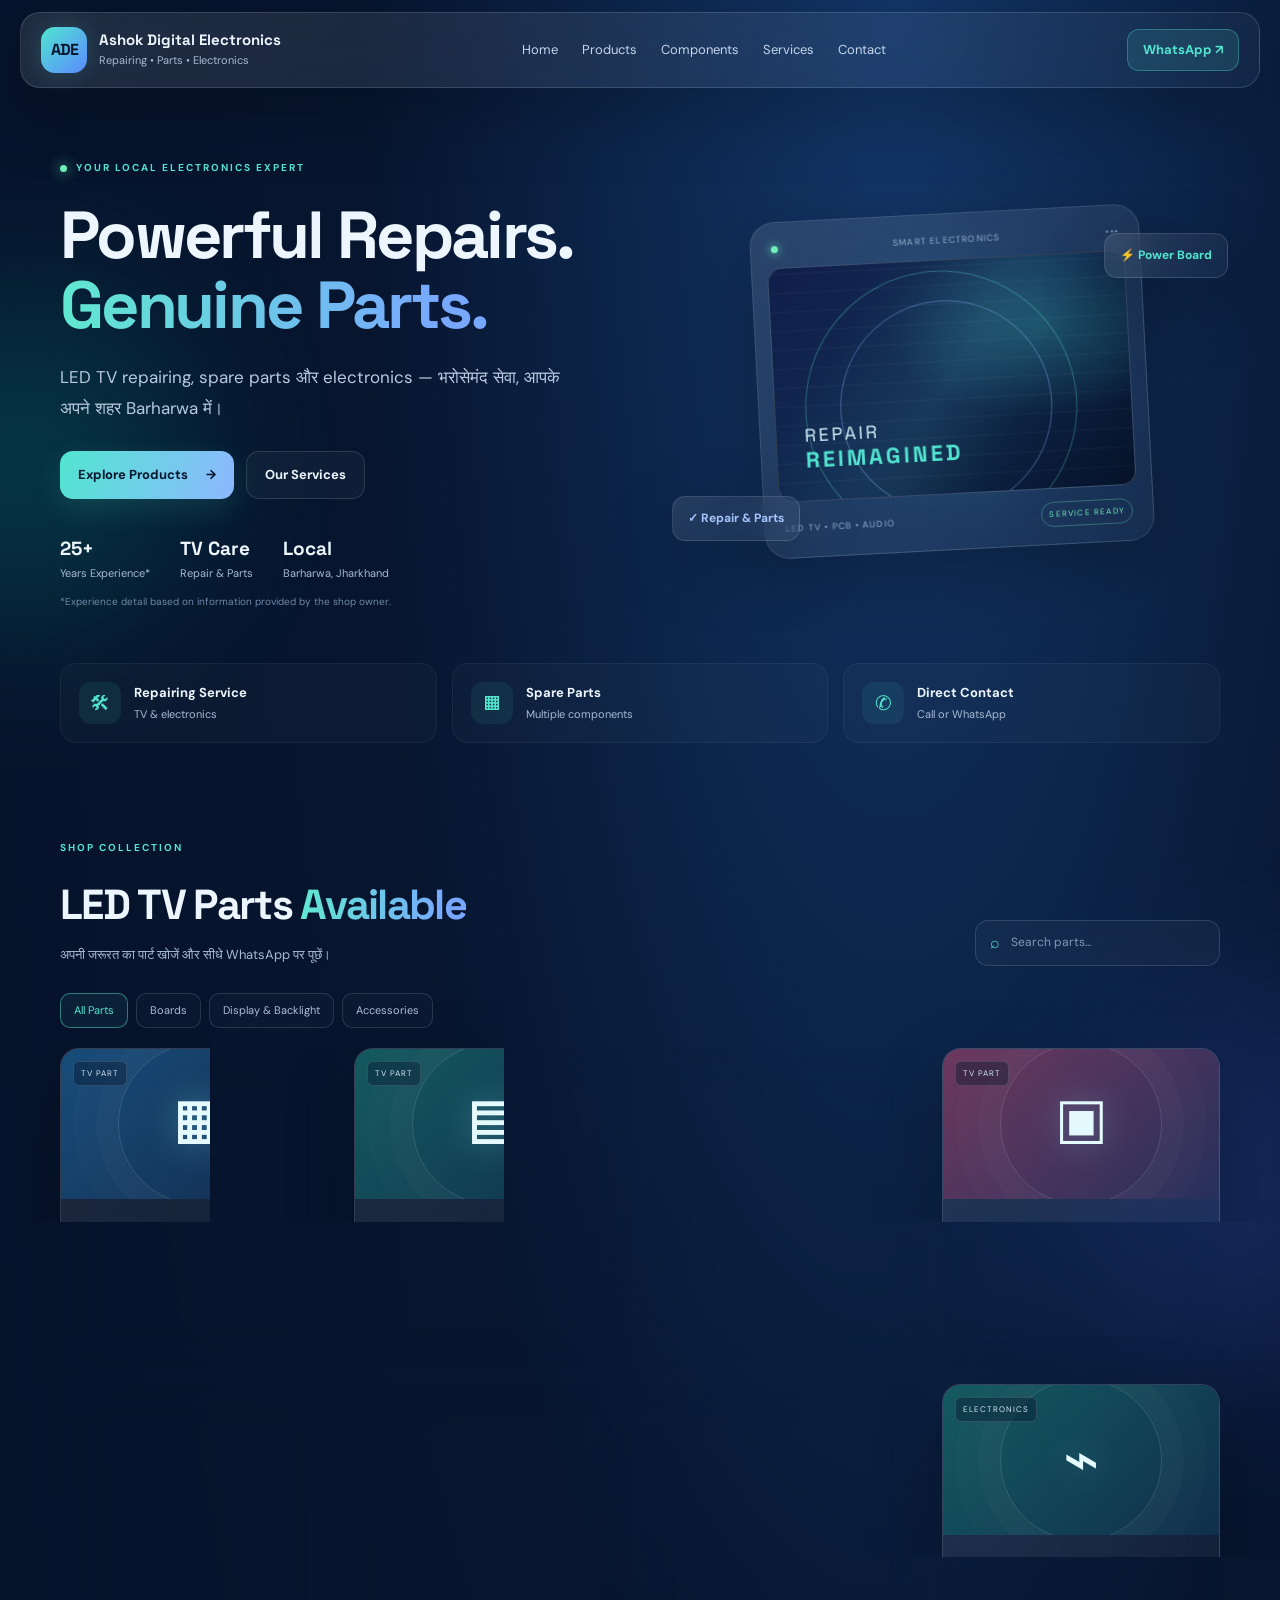
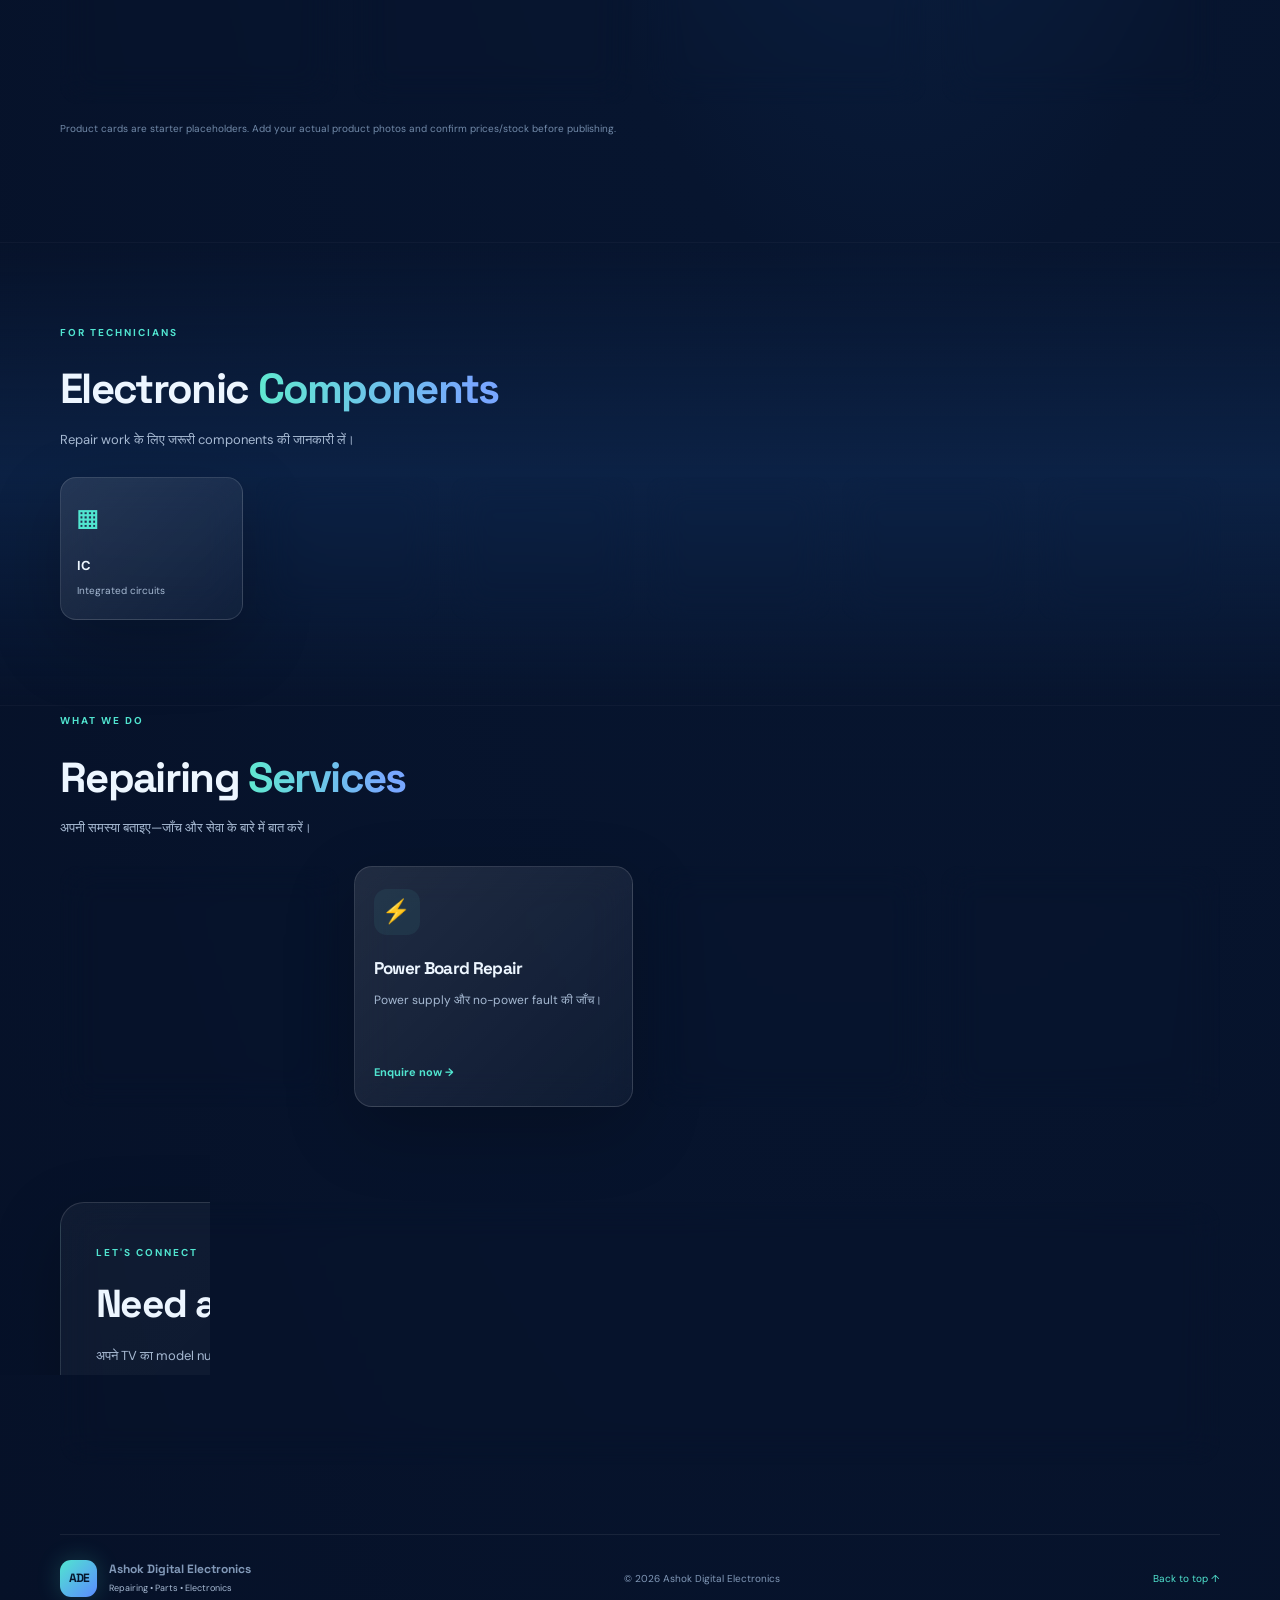
==== commit ba01afef: "Update index.html" ====
--- a/index.html
+++ b/index.html
@@ -74,7 +74,10 @@
           <div class="product-art art-cyan"><span class="art-symbol">⌁</span><span class="art-tag">ACCESSORY</span></div><div class="product-info"><span class="product-type">ACCESSORIES</span><h3>Remote, Sensor & Cables</h3><p>Model compatibility पूछें</p><button class="order-btn" data-product="Remote, Sensor & Cables">Ask Price on WhatsApp <span>↗</span></button></div>
         </article>
         <article class="product-card glass" data-category="accessory" data-name="LED TV Speaker">
-          <div class="product-art art-blue"><span class="art-symbol">◖))</span><span class="art-tag">AUDIO</span></div><div class="product-info"><span class="product-type">SOUND</span><h3>LED TV Speaker</h3><p>TV speaker parts</p><button class="order-btn" data-product="LED TV Speaker">Ask Price on WhatsApp <span>↗</span></button></div>
+          <div class="product-art art-blue">
+  <img src="Power Board.jpg" alt="LED TV Power Board"
+       style="width:100%;height:100%;object-fit:contain;">
+</div>
         </article>
         <article class="product-card glass" data-category="accessory" data-name="Dish Antenna LNB Set Top Box">
           <div class="product-art art-green"><span class="art-symbol">⌁</span><span class="art-tag">ELECTRONICS</span></div><div class="product-info"><span class="product-type">DISH & CONNECTIVITY</span><h3>Dish, LNB & Set-top Box</h3><p>Availability पूछें</p><button class="order-btn" data-product="Dish, LNB & Set-top Box">Ask Price on WhatsApp <span>↗</span></button></div>
@@ -111,4 +114,4 @@
   <footer class="site-footer section-wrap"><a class="brand footer-brand" href="#home"><span class="brand-mark">ADE</span><span><strong>Ashok Digital Electronics</strong><small>Repairing • Parts • Electronics</small></span></a><span>© <span id="year"></span> Ashok Digital Electronics</span><a href="#home">Back to top ↑</a></footer>
   <script src="script.js"></script>
 </body>
-</html>+</html>
